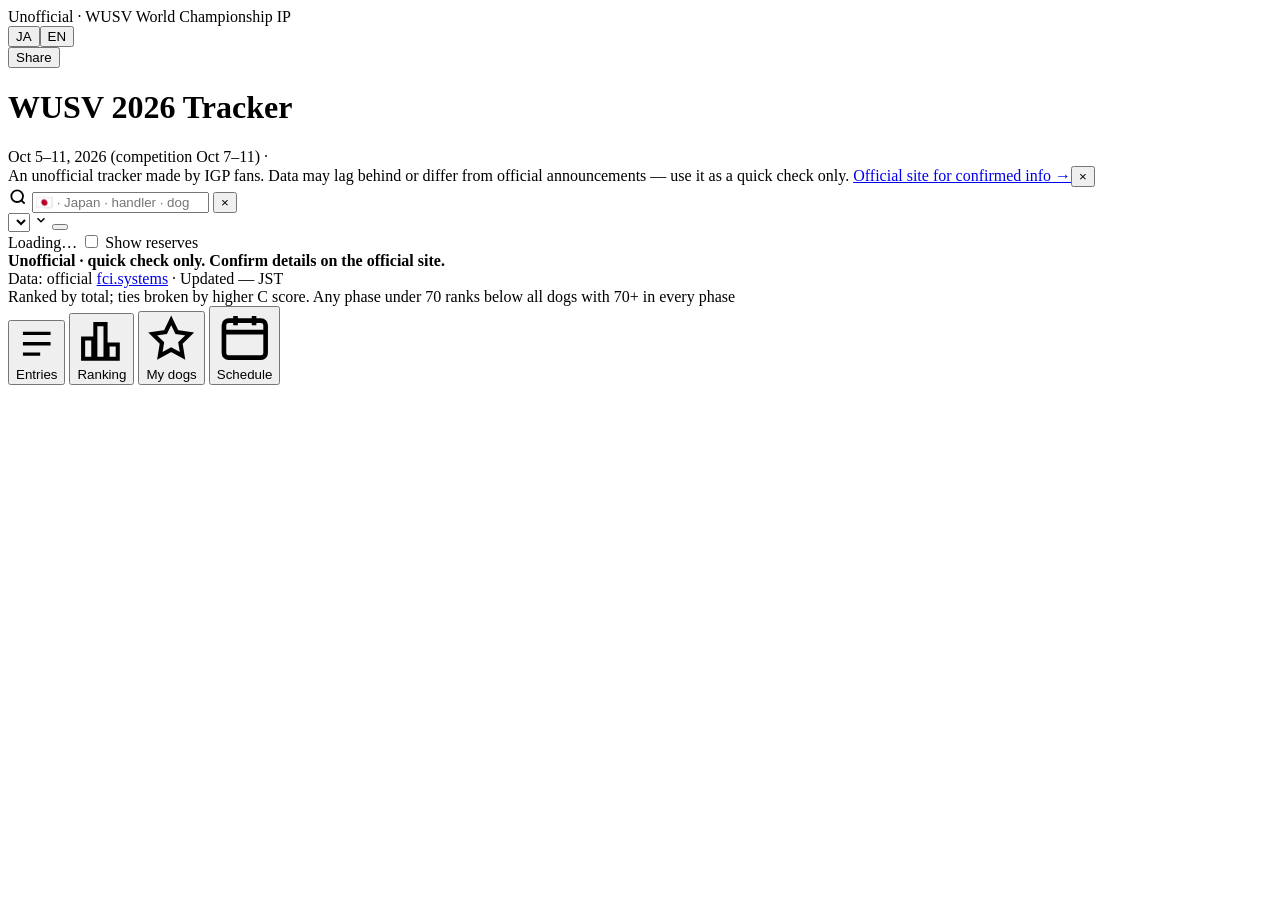
==== src/app.html @ 1bb627cd "Ranking: any phase under 70 ranks below all dogs with 70+ in every phase" ====
<!DOCTYPE html>
<html lang="ja">
<head>
<meta charset="utf-8">
<meta name="viewport" content="width=device-width, initial-scale=1, viewport-fit=cover">
<meta name="theme-color" content="#14231B">
<title>WUSV 2026 Tracker（非公式 / Unofficial）</title>
<meta name="description" content="Unofficial fan-made tracker. WUSV World Championship IP 2026 — A/B/C scores, rankings, start times. 出場選手・成績・スケジュール">
<meta property="og:title" content="WUSV 2026 Tracker（非公式 / Unofficial）">
<meta property="og:description" content="IGPファンによる非公式トラッカー · Unofficial fan-made tracker">
<link rel="preconnect" href="https://fonts.googleapis.com">
<link rel="preconnect" href="https://fonts.gstatic.com" crossorigin>
<link href="https://fonts.googleapis.com/css2?family=Barlow+Condensed:wght@500;600;700;800&family=Noto+Sans+JP:wght@400;500;700&display=swap" rel="stylesheet">
<style>
/*__CSS__*/
</style>
</head>
<body>
<header class="top">
  <div class="toprow">
    <div class="eyebrow"><span data-i="unoff">非公式</span> · WUSV World Championship IP</div>
    <div class="tools">
      <div class="lang" role="group" aria-label="Language">
        <button data-lang="ja" aria-pressed="true">JA</button><button data-lang="en" aria-pressed="false">EN</button>
      </div>
      <button class="tbtn" id="shareBtn" data-i="share">共有</button>
    </div>
  </div>
  <h1>WUSV <span>2026</span> <b data-i="title">トラッカー</b></h1>
  <div class="sub"><span data-i="dates"></span> · <span class="live" id="live"><i></i><span id="liveTxt"></span></span></div>
  <div class="rail-legend" aria-hidden="true"><i></i><i></i><i></i></div>
</header>

<div class="disc" id="disc" role="note"><span data-i="disc"></span> <a href="https://wusv2026.fci.systems/results.php" target="_blank" rel="noopener" data-i="discLink"></a><button id="discX" aria-label="close">×</button></div>

<div class="bar">
  <label class="search">
    <svg width="20" height="20" viewBox="0 0 24 24" fill="none" stroke="currentColor" stroke-width="2.2" aria-hidden="true"><circle cx="11" cy="11" r="7"/><path d="m20 20-4-4"/></svg>
    <input id="q" type="search" autocomplete="off">
    <button class="clear" id="qx" aria-label="clear">×</button>
  </label>
  <div class="filters">
    <label class="ccsel">
      <select id="cc" aria-label="Country"></select>
      <svg width="14" height="14" viewBox="0 0 24 24" fill="none" stroke="currentColor" stroke-width="2.5" aria-hidden="true"><path d="m6 9 6 6 6-6"/></svg>
    </label>
    <button class="chip" id="favChip" aria-pressed="false"></button>
  </div>
  <div class="meta"><span id="count"></span>
    <label><input type="checkbox" id="showRes"> <span data-i="showRes"></span></label>
  </div>
</div>

<main>
  <section class="view on" id="v-list"></section>
  <section class="view" id="v-rank"></section>
  <section class="view" id="v-my"></section>
  <section class="view" id="v-sched"></section>
  <footer><b data-i="discShort"></b><br><span data-i="src"></span> <a href="https://wusv2026.fci.systems/participants.php" target="_blank" rel="noopener">fci.systems</a> · <span data-i="upd"></span> <span id="upd">—</span> JST<br><span data-i="tie"></span></footer>
</main>

<nav class="tabs" role="tablist">
  <button role="tab" aria-selected="true" data-v="list"><svg viewBox="0 0 24 24" fill="none" stroke="currentColor" stroke-width="2"><path d="M4 6h16M4 12h16M4 18h10"/></svg><span data-i="tList"></span></button>
  <button role="tab" aria-selected="false" data-v="rank"><svg viewBox="0 0 24 24" fill="none" stroke="currentColor" stroke-width="2"><path d="M8 21V11H3v10h5Zm6 0V4H9v17h5Zm6 0v-7h-5v7h5Z"/></svg><span data-i="tRank"></span></button>
  <button role="tab" aria-selected="false" data-v="my"><svg viewBox="0 0 24 24" fill="none" stroke="currentColor" stroke-width="2"><path d="m12 3 2.7 5.6 6.1.9-4.4 4.3 1 6.1L12 17l-5.4 2.9 1-6.1-4.4-4.3 6.1-.9Z"/></svg><span data-i="tMy"></span><span class="dot" id="myDot" hidden></span></button>
  <button role="tab" aria-selected="false" data-v="sched"><svg viewBox="0 0 24 24" fill="none" stroke="currentColor" stroke-width="2"><rect x="3" y="5" width="18" height="16" rx="2"/><path d="M3 10h18M8 3v4M16 3v4"/></svg><span data-i="tSched"></span></button>
</nav>

<div class="sheet" id="sheet" role="dialog" aria-modal="true"><div id="sheetBody"></div></div>
<div class="toast" id="toast" role="status" aria-live="polite"></div>

<script>
/* ============ i18n ============ */
const I18N = {
  ja: {
    title:"トラッカー", unoff:"非公式", disc:"IGPファンが作った非公式のトラッカーです。公式発表との時間差や変更がある場合があります。簡易チェック用としてお使いください。", discLink:"正式な情報は公式サイトへ →", discShort:"非公式・簡易チェック用。正式な情報は公式サイトでご確認ください。", dates:"2026年10月5日〜11日（競技 7〜11日）", share:"共有",
    ph:"🇯🇵・日本・ハンドラー・犬名・JP-01", showRes:"補欠も表示", all:"すべて", allC:"🌐 すべての国", fav:"★ マイ選手",
    tList:"出場選手", tRank:"順位", tMy:"マイ選手", tSched:"日程",
    src:"データ：公式", upd:"最終更新", tie:"順位は総合点の高い順。同点ならC科目の高い方が上位。1科目でも70点未満があれば、全科目70点以上の選手より下位",
    live:"自動更新中", offline:"オフライン（前回のデータ）", loading:"読み込み中…",
    dogs:(n,c)=>`${n} 頭 / ${c} か国`, rankN:n=>`順位対象 ${n} 頭`, myN:n=>`マイ選手 ${n} 頭`,
    male:"♂ オス", female:"♀ メス", age:(y,m)=>`${y}歳${m}ヶ月`, reserve:"補欠",
    sec:{A:"追求",B:"服従",C:"防衛"}, pend:"未実施", ofN:n=>`${n}/3 科目`,
    rating:"評価", done:"済", st:{W:"棄権",D:"失格",T:"中止",N:"欠場"}, stNote:"順位対象外", drawNo:"", openCard:"選手データを見る", xSched:"取消", entries:"出場頭数",
    none:"該当する選手がいません。検索語を短くするか、国を「すべて」に戻してください。",
    noScores:`まだ成績が出ていません（競技は <b>10月7日（水）</b>開始）。公式に成績が掲載されると、数分以内にここへ自動で反映されます。`,
    openRes:"公式リザルトを開く →", openSched:"公式スケジュールを開く →",
    noSched:`各選手のA・B・C出番時刻（スタートリスト）は、まだ公式発表されていません。発表されると自動でここに表示され、日付・科目・国・名前から探せます。`,
    plan:[["10/5 月","大会期間開始（受付・獣医検査・公式練習）"],["10/7 水","競技開始"],["10/8 木","競技"],["10/9 金","競技"],["10/10 土","競技"],["10/11 日","競技最終日"]],
    wd:["日","月","火","水","木","金","土"], mon:"10月",
    slots:n=>`${n} 件の出番`, compDays:"競技日 10/7〜10/11", noSlot:"この条件の出番はありません。",
    myEmpty:`まだマイ選手がいません。「出場選手」や「順位」でカードの <b>★</b> をタップすると、ここでまとめて追跡できます。得点が入ると <b>NEW</b> と表示されます。`,
    newBadge:"NEW", nextUp:"次の出番", notifyOn:"🔔 通知をオン", notifyOk:"🔔 通知オン", shareFav:"マイ選手を共有", clearNew:"NEWを消す",
    toastNew:n=>`マイ選手の成績が ${n} 件更新されました`,
    shareTitle:"このトラッカーを共有", shareText:"下のURLを送れば、誰でもスマホで開けます（IGPファンによる非公式の簡易トラッカーです）。",
    copy:"コピー", copied:"コピーしました", close:"閉じる", nativeShare:"LINE などで送る",
    favShareTitle:"マイ選手を共有", favShareText:n=>`あなたのマイ選手 ${n} 頭を入れたリンクです。受け取った人は1タップで同じ選手を追跡できます。`,
    importTitle:"マイ選手の追加", importText:n=>`共有リンクに ${n} 頭の選手が含まれています。あなたのマイ選手に追加しますか？`, add:"追加する", skip:"追加しない", added:n=>`${n} 頭を追加しました`,
    notifyDenied:"通知が許可されていません。ブラウザの設定から許可してください。",
    notifyNote:"通知はこのページを開いている間に届きます。",
    favAdd:"マイ選手に追加", favDel:"マイ選手から外す"
  },
  en: {
    title:"Tracker", unoff:"Unofficial", disc:"An unofficial tracker made by IGP fans. Data may lag behind or differ from official announcements — use it as a quick check only.", discLink:"Official site for confirmed info →", discShort:"Unofficial · quick check only. Confirm details on the official site.", dates:"Oct 5–11, 2026 (competition Oct 7–11)", share:"Share",
    ph:"🇯🇵 · Japan · handler · dog · JP-01", showRes:"Show reserves", all:"All", allC:"🌐 All countries", fav:"★ My dogs",
    tList:"Entries", tRank:"Ranking", tMy:"My dogs", tSched:"Schedule",
    src:"Data: official", upd:"Updated", tie:"Ranked by total; ties broken by higher C score. Any phase under 70 ranks below all dogs with 70+ in every phase",
    live:"Live", offline:"Offline (last data)", loading:"Loading…",
    dogs:(n,c)=>`${n} dogs / ${c} countries`, rankN:n=>`${n} ranked`, myN:n=>`${n} tracked`,
    male:"♂ Male", female:"♀ Female", age:(y,m)=>`${y}y ${m}m`, reserve:"Reserve",
    sec:{A:"Tracking",B:"Obedience",C:"Protection"}, pend:"Pending", ofN:n=>`${n}/3 phases`,
    rating:"Rating", done:"done", st:{W:"Withdrawn",D:"Disqualified",T:"Terminated",N:"Absent"}, stNote:"Not ranked", drawNo:"Draw", openCard:"View competitor", xSched:"Cancelled", entries:"Entries",
    none:"No matches. Try a shorter search or reset the country filter to “All”.",
    noScores:`No scores yet — competition starts <b>Wed, Oct 7</b>. Scores appear here automatically within minutes of being posted officially.`,
    openRes:"Open official results →", openSched:"Open official schedule →",
    noSched:`Individual A/B/C start times haven’t been published yet. Once they are, they’ll show up here automatically, searchable by day, phase, country or name.`,
    plan:[["Mon 10/5","Event opens (registration, vet check, training)"],["Wed 10/7","Competition starts"],["Thu 10/8","Competition"],["Fri 10/9","Competition"],["Sat 10/10","Competition"],["Sun 10/11","Final day"]],
    wd:["Sun","Mon","Tue","Wed","Thu","Fri","Sat"], mon:"Oct",
    slots:n=>`${n} start slots`, compDays:"Competition Oct 7–11", noSlot:"No start slots for this filter.",
    myEmpty:`No dogs tracked yet. Tap <b>★</b> on any card in Entries or Ranking to follow it here. New scores are marked <b>NEW</b>.`,
    newBadge:"NEW", nextUp:"Next up", notifyOn:"🔔 Turn on alerts", notifyOk:"🔔 Alerts on", shareFav:"Share my dogs", clearNew:"Clear NEW",
    toastNew:n=>`${n} new score update(s) for your dogs`,
    shareTitle:"Share this tracker", shareText:"Send this link — anyone can open it on their phone (unofficial fan-made quick tracker).",
    copy:"Copy", copied:"Copied", close:"Close", nativeShare:"Send via apps",
    favShareTitle:"Share my dogs", favShareText:n=>`This link includes your ${n} tracked dogs. Friends can follow the same dogs in one tap.`,
    importTitle:"Add tracked dogs", importText:n=>`This link includes ${n} dogs. Add them to your list?`, add:"Add", skip:"Not now", added:n=>`Added ${n} dogs`,
    notifyDenied:"Notifications are blocked. Allow them in your browser settings.",
    notifyNote:"Alerts arrive while this page is open.",
    favAdd:"Track this dog", favDel:"Stop tracking"
  }
};
const JA = {AR:"アルゼンチン",AT:"オーストリア",BE:"ベルギー",CA:"カナダ",CL:"チリ",HR:"クロアチア",CZ:"チェコ",DK:"デンマーク",EE:"エストニア",FI:"フィンランド",FR:"フランス",DE:"ドイツ",GR:"ギリシャ",HU:"ハンガリー",IE:"アイルランド",IL:"イスラエル",IT:"イタリア",JP:"日本",KR:"韓国",KW:"クウェート",NL:"オランダ",NO:"ノルウェー",PL:"ポーランド",PT:"ポルトガル",RO:"ルーマニア",RS:"セルビア",SK:"スロバキア",SI:"スロベニア",ES:"スペイン",SE:"スウェーデン",CH:"スイス",TW:"台湾",TR:"トルコ",UA:"ウクライナ",AE:"アラブ首長国連邦",GB:"イギリス",US:"アメリカ",BR:"ブラジル",BG:"ブルガリア",CN:"中国",LV:"ラトビア",LT:"リトアニア",SG:"シンガポール",MX:"メキシコ",AU:"オーストラリア",ZA:"南アフリカ",LU:"ルクセンブルク",IS:"アイスランド",CO:"コロンビア",TH:"タイ"};
const ALIAS = {JP:"にほん にっぽん ジャパン nippon",US:"米国 usa america",GB:"英国 uk england",KR:"korea",AE:"uae",TR:"turkey türkiye",DE:"deutschland",CZ:"czechia"};
const RT_JA = {"excellent":"優秀","very good":"非常に良い","good":"良","satisfactory":"可","insufficient":"不十分","withdrawn":"棄権","disqualification":"失格"};

/* ============ state ============ */
const LS = (k,v) => v===undefined ? JSON.parse(localStorage.getItem("wusv26_"+k)||"null") : localStorage.setItem("wusv26_"+k, JSON.stringify(v));
const params = new URLSearchParams(location.search);
let lang = params.get("lang") || LS("lang") || ((navigator.language||"ja").startsWith("ja") ? "ja" : "en");
const t = k => I18N[lang][k];
let DATA = null, P = [], countries = [];
let state = {q:"", cc:null, view:"list", res:false, day:null, sec:null,
  fav:new Set(LS("fav")||[]), seen:LS("seen")||{}, fresh:new Set()};
let online = true;

const flag = cc => cc.toUpperCase().replace(/./g, ch => String.fromCodePoint(127397 + ch.charCodeAt(0)));
const cname = cc => lang==="ja" ? (JA[cc] || DATA.countries[cc] || cc) : (DATA.countries[cc] || cc);
const esc = s => String(s??"").replace(/[&<>"]/g, c=>({"&":"&amp;","<":"&lt;",">":"&gt;",'"':"&quot;"}[c]));
const COMP_DAY = new Date("2026-10-07T00:00:00");
const DAYS = ["2026-10-07","2026-10-08","2026-10-09","2026-10-10","2026-10-11"];
const snap = p => [p.a,p.b,p.c,p.t,p.rt,p.ss,p.ax,p.bx,p.cx].join("|");

function prepare(){
  P = DATA.parts.map(p => {
    const dob = new Date(p.dob+"T00:00:00");
    let m = (COMP_DAY.getFullYear()-dob.getFullYear())*12 + COMP_DAY.getMonth()-dob.getMonth();
    if (COMP_DAY.getDate() < dob.getDate()) m--;
    const hay = [p.cat,p.h,p.d,p.cc,DATA.countries[p.cc]||"",JA[p.cc]||"",ALIAS[p.cc]||"",flag(p.cc)].join(" ").toLowerCase().normalize("NFKC");
    const sc = [p.a,p.b,p.c].filter(v => v!=null);
    return {...p, ageY:Math.floor(m/12), ageM:m%12, hay, done:sc.length,
      sum: p.t!=null ? p.t : (sc.length ? sc.reduce((x,y)=>x+y,0) : null), sched:(DATA.sched||{})[p.cat]||{}, ss:p.ss || (((DATA.sched||{})[p.cat]||{}).x && !sc.length ? "W" : null)};
  });
  countries = [...new Set(P.map(p=>p.cc))];
  const rk = ranked(); const rmap = new Map(rk.map(p=>[p.cat,p.rank]));
  P.forEach(p => p.rank = rmap.get(p.cat));
}
function sortCountries(){
  countries.sort((a,b)=> a==="JP"?-1 : b==="JP"?1 : cname(a).localeCompare(cname(b), lang));
}
// 1科目でも70点未満（Insufficient）があれば、全科目70点以上の選手より下位。各グループ内は総合点→C→B→A の高い順
const low = p => [p.a,p.b,p.c].some(v=>v!=null && v<70);
function ranked(){
  const r = P.filter(p=>!p.res && !p.ss && p.sum!=null).sort((x,y)=> (low(x)-low(y)) || (y.sum-x.sum) || ((y.c??-1)-(x.c??-1)) || ((y.b??-1)-(x.b??-1)) || ((y.a??-1)-(x.a??-1)));
  let prev=null, rk=0;
  r.forEach((p,i)=>{ const key=low(p)+"|"+p.sum+"|"+(p.c??-1); if(key!==prev){rk=i+1;prev=key} p.rank=rk; });
  return r;
}
function match(p, ignoreCc){
  if (!ignoreCc && state.cc==="★" && !state.fav.has(p.cat)) return false;
  if (!ignoreCc && state.cc && state.cc!=="★" && p.cc!==state.cc) return false;
  if (!state.res && p.res && !state.fav.has(p.cat)) return false;
  if (!state.q) return true;
  const q = state.q.toLowerCase().normalize("NFKC").trim();
  const ri = [...q].filter(c=>{const k=c.codePointAt(0);return k>=0x1F1E6&&k<=0x1F1FF});
  if (ri.length>=2){ const cc = ri.slice(0,2).map(c=>String.fromCharCode(c.codePointAt(0)-127397)).join(""); return p.cc===cc; }
  return q.split(/\s+/).every(w => p.hay.includes(w));
}
function fmtWhen(w){
  if (!w) return "";
  const [d,tm] = w.split(" "); const dt = new Date(d+"T00:00:00");
  return lang==="ja" ? `${dt.getMonth()+1}/${dt.getDate()}(${t("wd")[dt.getDay()]}) ${tm}` : `${t("wd")[dt.getDay()]} ${dt.getMonth()+1}/${dt.getDate()} ${tm}`;
}
function rtText(rt){ return lang==="ja" ? (RT_JA[rt.toLowerCase()] || rt) : rt; }

/* ============ render ============ */
function stLabel(code){ return t("st")[code] || code; }
// 状態をどの科目欄に出すか：数字でない公式表記があればそれ。無ければ、失格は空欄すべて、棄権・中止は最初の空欄（出番順）
function statusCells(p){
  const out = {};
  ["A","B","C"].forEach(k=>{ const raw = p[k.toLowerCase()+"x"]; if (raw) out[k] = {txt:raw, code:p.ss}; });
  if (!p.ss) return out;
  if (p.ss==="D"){
    // 失格：失格になった科目だけ「失格」、実施済みで没収された科目は配点に取り消し線、未実施は ➖
    const fz = p.fz||{};
    let dq = p.dq || ["A","B","C"].find(k=>out[k]);
    if (!dq){ const blank = ["A","B","C"].filter(k=>p[k.toLowerCase()]==null && fz[k]==null)
      .sort((x,y)=>(p.sched[x]||"9"+x).localeCompare(p.sched[y]||"9"+y)); dq = blank[0]; }
    ["A","B","C"].forEach(k=>{
      const v = p[k.toLowerCase()] ?? fz[k];
      if (k===dq) out[k] = {txt:stLabel("D"), code:"D"};
      else if (v!=null) out[k] = {txt:String(v), code:"fz"};
      else out[k] = {txt:"➖", code:"-"};
    });
    return out;
  }
  const blank = ["A","B","C"].filter(k=>p[k.toLowerCase()]==null && !out[k])
    .sort((x,y)=>(p.sched[x]||"9"+x).localeCompare(p.sched[y]||"9"+y));
  if (!Object.keys(out).length && blank.length){ out[blank[0]]={txt:stLabel(p.ss),code:p.ss}; blank.slice(1).forEach(k=>out[k]={txt:"—",code:"-"}); }
  else blank.forEach(k=>out[k]={txt:"—",code:"-"});
  return out;
}
function seg(p,k,flash){
  const sx = statusCells(p)[k], v = sx && sx.code==="fz" ? null : p[k.toLowerCase()], w = p.sched[k];
  const main = sx && sx.code==="fz" ? `<div class="sc fz"><s>${esc(sx.txt)}</s></div>`
    : v!=null ? `<div class="sc">${v}</div>`
    : sx ? `<div class="sc stx ${sx.code==="-"?"dash":""}">${esc(sx.txt)}</div>`
    : `<div class="sc pend">${t("pend")}</div>`;
  const cls = sx&&sx.code==="fz" ? "fzc" : (sx&&v==null&&sx.code!=="-"?"stc":"");
  return `<div class="seg ${k} ${v!=null?"done":""} ${cls} ${flash&&v!=null?"flash":""}"><div class="lb"><em>${k}</em>${t("sec")[k]}</div>
    ${main}
    ${w?`<div class="when">${esc(fmtWhen(w))}</div>`:""}
    <div class="fill" style="width:${v!=null?Math.max(2,v):0}%"></div></div>`;
}
function nextUp(p){
  const now = new Date();
  const n = ["A","B","C"].filter(k=>p.sched[k] && p[k.toLowerCase()]==null)
    .map(k=>({k,w:p.sched[k],d:new Date(p.sched[k].replace(" ","T")+":00+02:00")}))
    .filter(x=>x.d > new Date(now-3*3600e3)).sort((a,b)=>a.d-b.d)[0];
  return n ? `<div class="nextup">⏱ ${t("nextUp")}: ${n.k} ${t("sec")[n.k]} · ${esc(fmtWhen(n.w))}</div>` : "";
}
function card(p, showRank){
  const fav = state.fav.has(p.cat), fresh = state.fresh.has(p.cat);
  const rk = showRank ? (p.rank ? `<div class="rank ${p.rank<=3?"r"+p.rank:""}">${p.rank}</div>` : "") : "";
  return `<article class="card ${p.res?"res":""} ${fresh?"new":""} ${p.ss?"out":""}" id="c-${esc(p.cat)}">${fresh?`<span class="badge">${t("newBadge")}</span>`:""}
    <div class="row1">${rk}
      <div class="who">
        <div class="hdl">${flag(p.cc)} ${esc(p.h)}</div>
        <div class="dog">🐕 ${esc(p.d)}</div>
        <div class="tags"><span class="tag cat">${esc(p.cat)}</span>${(p.st||p.sched.no)?`<span class="tag draw">${t("drawNo") ? t("drawNo")+" " : ""}#${p.st||p.sched.no}</span>`:""}
          <span class="tag sx-${p.sx}">${p.sx==="F"?t("female"):t("male")}</span>
          <span class="tag">${t("age")(p.ageY,p.ageM)}</span>
          ${p.res?`<span class="tag rsv">${t("reserve")}</span>`:""}</div>
      </div>
      <div class="tot">${p.ss?`<b class="stt">${esc(stLabel(p.ss))}</b><span>${p.sum!=null&&p.ss!=="D"?p.sum+" · ":""}${t("stNote")}</span>`:`<b>${p.sum??"—"}</b><span>${t("ofN")(p.done)}</span>`}</div>
      <button class="star" data-fav="${esc(p.cat)}" aria-pressed="${fav}" aria-label="${fav?t("favDel"):t("favAdd")}">★</button>
    </div>
    ${p.res?"":`<div class="trail">${seg(p,"A",fresh)}${seg(p,"B",fresh)}${seg(p,"C",fresh)}</div>`}
    ${fav?nextUp(p):""}
    ${p.rt?`<div class="rating ${/insuff|disq|withdr/i.test(p.rt)?"bad":""}">${t("rating")}：${esc(rtText(p.rt))}</div>`:""}
  </article>`;
}
function renderChips(){
  const n = cc => P.filter(p=>p.cc===cc && (state.res || !p.res)).length;
  const sel = el("cc");
  sel.innerHTML = `<option value="">${t("allC")} (${countries.length})</option>` +
    countries.map(cc=>`<option value="${cc}">${flag(cc)} ${esc(cname(cc))}${lang==="ja"?"・"+esc(DATA.countries[cc]):""} (${n(cc)})</option>`).join("");
  sel.value = (state.cc && state.cc!=="★") ? state.cc : "";
  sel.parentElement.classList.toggle("on", !!sel.value);
  const fc = el("favChip"); fc.textContent = `${t("fav")} ${state.fav.size||""}`; fc.setAttribute("aria-pressed", state.cc==="★");
}
function renderList(){
  const list = P.filter(p=>match(p));
  const by = {}; list.forEach(p=>(by[p.cc]=by[p.cc]||[]).push(p));
  const order = countries.filter(c=>by[c]);
  setCount(t("dogs")(list.length, order.length));
  el("v-list").innerHTML = list.length ? order.map(cc=>{
    const L = DATA.leaders[cc];
    return `<div class="group-h"><span class="f">${flag(cc)}</span>${esc(cname(cc))}<small>${lang==="ja"?esc(DATA.countries[cc]):""}${L?`${lang==="ja"?"<br>":""}TL: ${esc(L.join(", "))}`:""}</small></div>` + by[cc].map(p=>card(p,true)).join("");
  }).join("") : `<div class="empty">${t("none")}</div>`;
}
function strip(){
  const act = P.filter(p=>!p.res), c = k => act.filter(p=>p[k]!=null).length;
  return `<div class="strip"><div><b style="color:var(--a)">${c("a")}</b><span>A ${t("done")}</span></div><div><b style="color:var(--b)">${c("b")}</b><span>B ${t("done")}</span></div><div><b style="color:var(--c)">${c("c")}</b><span>C ${t("done")}</span></div><div><b>${act.length}</b><span>${t("entries")}</span></div></div>`;
}
function renderRank(){
  const all = ranked(); const list = all.filter(p=>match(p));
  setCount(t("rankN")(list.length));
  let body;
  if (!all.length) body = `<div class="note">${t("noScores")}<br><a href="https://wusv2026.fci.systems/results.php" target="_blank" rel="noopener">${t("openRes")}</a></div>` + P.filter(p=>!p.res && match(p)).map(p=>card(p,false)).join("");
  else {
    const outs = P.filter(p=>!p.res && p.ss && match(p)).sort((a,b)=>"WTND".indexOf(a.ss)-"WTND".indexOf(b.ss) || (b.sum??-1)-(a.sum??-1));
    body = (list.length||outs.length) ? list.map(p=>card(p,true)).join("") + outs.map(p=>card(p,false)).join("") : `<div class="empty">${t("none")}</div>`;
  }
  el("v-rank").innerHTML = strip() + body;
}
function renderMy(){
  const list = P.filter(p=>state.fav.has(p.cat) && match(p,true));
  list.sort((a,b)=> (state.fresh.has(b.cat)-state.fresh.has(a.cat)) || ((a.rank??1e9)-(b.rank??1e9)) || a.cat.localeCompare(b.cat));
  setCount(t("myN")(state.fav.size));
  const perm = ("Notification" in window) ? Notification.permission : "unsupported";
  const tools = state.fav.size ? `<div class="favtools">
      ${perm!=="unsupported"?`<button class="chip" id="notifyBtn" aria-pressed="${perm==="granted"}">${perm==="granted"?t("notifyOk"):t("notifyOn")}</button>`:""}
      <button class="chip" id="shareFavBtn">${t("shareFav")}</button>
      ${state.fresh.size?`<button class="chip" id="clearNewBtn">${t("clearNew")}</button>`:""}
    </div>` : "";
  el("v-my").innerHTML = tools + (list.length ? list.map(p=>card(p,true)).join("") : `<div class="note">${t("myEmpty")}</div>`);
}
function renderSched(){
  const today = new Date().toISOString().slice(0,10);
  const days = `<div class="days">${DAYS.map(d=>{const dt=new Date(d+"T00:00:00");return `<button class="day ${d===today?"today":""}" data-day="${d}" aria-pressed="${state.day===d}"><b>${dt.getDate()}</b><span>${t("mon")} · ${t("wd")[dt.getDay()]}</span></button>`}).join("")}</div>`;
  const secs = `<div class="secs">${["A","B","C"].map(k=>`<button class="chip" data-sec="${k}" aria-pressed="${state.sec===k}">${k} ${t("sec")[k]}</button>`).join("")}</div>`;
  const slots = [];
  P.filter(p=>match(p)).forEach(p=>["A","B","C"].forEach(k=>{
    const w = p.sched[k]; if(!w) return;
    const [date,time] = w.split(" ");
    if (state.day && date!==state.day) return;
    if (state.sec && state.sec!==k) return;
    slots.push({p,k,date,time,w});
  }));
  slots.sort((x,y)=>x.w.localeCompare(y.w));
  let body;
  if (!Object.keys(DATA.sched||{}).length){
    setCount(t("compDays"));
    body = `<div class="note">${t("noSched")}<br><a href="https://wusv2026.fci.systems/shedule1.php" target="_blank" rel="noopener">${t("openSched")}</a></div>
      <div class="plan">${t("plan").map(([a,b])=>`<div><b>${a}</b>${b}</div>`).join("")}</div>`;
  } else {
    setCount(t("slots")(slots.length));
    let lastD=""; body = slots.length ? slots.map(s=>{ const hd = (!state.day && s.date!==lastD) ? `<div class="dayh">${esc(fmtWhen(s.date+" ").trim())}</div>` : ""; lastD=s.date; return hd + `<button class="slot ${s.p.ss?"xs":""}" data-open="${esc(s.p.cat)}"><time>${esc(s.time)}</time><span class="sb ${s.k}">${s.k}</span><div class="who"><b>${state.fav.has(s.p.cat)?"★ ":""}${flag(s.p.cc)} ${esc(s.p.h)}</b><br>🐕 ${esc(s.p.d)} · ${esc(s.p.cat)}${s.p.sched.no?" · #"+s.p.sched.no:""}${s.p.ss?` · <span class="xtag">${esc(stLabel(s.p.ss))}</span>`:""}</div><span class="go">›</span></button>`; }).join("") : `<div class="empty">${t("noSlot")}</div>`;
  }
  el("v-sched").innerHTML = days + secs + body;
}
const el = id => document.getElementById(id);
const setCount = s => el("count").textContent = s;

function applyLang(){
  document.documentElement.lang = lang;
  document.querySelectorAll("[data-i]").forEach(n=>{ const v=t(n.dataset.i); if(typeof v==="string") n.textContent=v; });
  document.querySelectorAll("[data-lang]").forEach(b=>b.setAttribute("aria-pressed", b.dataset.lang===lang));
  el("q").placeholder = t("ph");
  if (DATA) sortCountries();
}
function render(){
  if (!DATA){ setCount(t("loading")); return; }
  renderChips();
  ({list:renderList,rank:renderRank,my:renderMy,sched:renderSched})[state.view]();
  el("qx").style.display = state.q ? "block" : "none";
  el("upd").textContent = DATA.updated || "—";
  el("liveTxt").textContent = online ? t("live") : t("offline");
  el("live").classList.toggle("off", !online);
  const d = el("myDot"); d.hidden = !state.fresh.size; d.textContent = state.fresh.size;
}

/* ============ live data ============ */
async function load(first){
  try{
    const r = await fetch("data.json?_=" + Date.now(), {cache:"no-store"});
    if (!r.ok) throw new Error(r.status);
    const d = await r.json();
    online = true;
    if (!first && DATA && d.updated === DATA.updated) { render(); return; }
    DATA = d; LS("cache", d); prepare(); sortCountries(); detectChanges(first);
  }catch(e){
    online = false;
    if (!DATA){ const c = LS("cache"); if (c){ DATA = c; prepare(); sortCountries(); } }
  }
  render();
}
function detectChanges(first){
  let n = 0;
  P.forEach(p=>{
    if (!state.fav.has(p.cat)) return;
    const s = snap(p);
    if (state.seen[p.cat] === undefined){ state.seen[p.cat] = s; return; }
    if (state.seen[p.cat] !== s){ if (!state.fresh.has(p.cat)) n++; state.fresh.add(p.cat); }
  });
  LS("seen", state.seen); LS("freshList", [...state.fresh]);
  if (n){
    toast(t("toastNew")(n));
    if (!first && "Notification" in window && Notification.permission==="granted"){
      const names = P.filter(p=>state.fresh.has(p.cat)).slice(0,3).map(p=>`${flag(p.cc)} ${p.h} (${p.d}) ${p.sum??""}`).join("\n");
      try{ new Notification("WUSV 2026", {body: t("toastNew")(n) + "\n" + names, tag:"wusv26"}); }catch(e){}
    }
  }
}
function markSeen(){
  P.forEach(p=>{ if (state.fav.has(p.cat)) state.seen[p.cat] = snap(p); });
  state.fresh.clear(); LS("seen", state.seen); LS("freshList", []);
}
function toast(msg){ const x=el("toast"); x.textContent=msg; x.classList.add("on"); clearTimeout(toast.t); toast.t=setTimeout(()=>x.classList.remove("on"),3200); }

/* ============ share ============ */
const baseUrl = () => location.origin + location.pathname;
function openSheet(title, text, url){
  const qr = "https://api.qrserver.com/v1/create-qr-code/?size=320x320&margin=8&data=" + encodeURIComponent(url);
  el("sheetBody").innerHTML = `<h2>${esc(title)}</h2><p>${esc(text)}</p>
    <div class="url"><input id="shareUrl" readonly value="${esc(url)}"><button class="pbtn" id="copyBtn">${t("copy")}</button></div>
    <img src="${qr}" alt="QR" loading="lazy">
    <div class="row">${navigator.share?`<button class="pbtn" id="nativeBtn">${t("nativeShare")}</button>`:""}<button class="pbtn ghost" id="closeBtn">${t("close")}</button></div>`;
  el("sheet").classList.add("on");
  el("copyBtn").onclick = async ()=>{ try{ await navigator.clipboard.writeText(url); }catch(e){ el("shareUrl").select(); document.execCommand("copy"); } toast(t("copied")); };
  if (navigator.share) el("nativeBtn").onclick = ()=> navigator.share({title:"WUSV 2026 Tracker", text:title, url}).catch(()=>{});
  el("closeBtn").onclick = closeSheet;
}
function openCard(cat){
  const p = P.find(x=>x.cat===cat); if (!p) return;
  const url = baseUrl() + "?p=" + encodeURIComponent(cat) + (lang==="en"?"&lang=en":"");
  el("sheetBody").innerHTML = card(p,true) + `<div class="row"><button class="pbtn" id="cardShare">${t("share")}</button><button class="pbtn ghost" id="closeBtn">${t("close")}</button></div>`;
  el("sheet").classList.add("on");
  el("closeBtn").onclick = closeSheet;
  el("cardShare").onclick = ()=> openSheet(`${flag(p.cc)} ${p.h} / ${p.d}`, t("shareText"), url);
}
function closeSheet(){ el("sheet").classList.remove("on"); }
function importPrompt(cats){
  const add = cats.filter(c=>!state.fav.has(c));
  if (!add.length) return;
  el("sheetBody").innerHTML = `<h2>${t("importTitle")}</h2><p>${t("importText")(add.length)}</p>
    <p>${add.map(c=>{const p=P.find(x=>x.cat===c);return p?`${flag(p.cc)} ${esc(p.h)} / ${esc(p.d)}`:esc(c)}).join("<br>")}</p>
    <div class="row"><button class="pbtn" id="impYes">${t("add")}</button><button class="pbtn ghost" id="impNo">${t("skip")}</button></div>`;
  el("sheet").classList.add("on");
  el("impYes").onclick = ()=>{ add.forEach(c=>{ state.fav.add(c); const p=P.find(x=>x.cat===c); if(p) state.seen[c]=snap(p); }); LS("fav",[...state.fav]); LS("seen",state.seen); closeSheet(); toast(t("added")(add.length)); switchView("my"); };
  el("impNo").onclick = closeSheet;
  history.replaceState(null,"",baseUrl()+location.hash);
}

/* ============ events ============ */
function switchView(v){
  if (state.view==="my" && v!=="my") markSeen();
  state.view = v;
  document.querySelectorAll("nav.tabs button").forEach(b=>b.setAttribute("aria-selected", b.dataset.v===v));
  document.querySelectorAll(".view").forEach(s=>s.classList.toggle("on", s.id==="v-"+v));
  history.replaceState(null,"",location.pathname+location.search+"#"+v);
  render(); window.scrollTo({top:0});
}
el("cc").addEventListener("change", e=>{ state.cc = e.target.value || null; render(); });
el("favChip").addEventListener("click", ()=>{ state.cc = state.cc==="★" ? null : "★"; render(); });
el("q").addEventListener("input", e=>{ state.q=e.target.value; render(); });
el("qx").addEventListener("click", ()=>{ el("q").value=""; state.q=""; render(); el("q").focus(); });
el("showRes").addEventListener("change", e=>{ state.res=e.target.checked; render(); });
el("sheet").addEventListener("click", e=>{ if (e.target.id==="sheet") closeSheet(); });
el("shareBtn").addEventListener("click", ()=> openSheet(t("shareTitle"), t("shareText"), baseUrl() + (lang==="en"?"?lang=en":"")));
document.addEventListener("click", async e=>{
  const L = e.target.closest("[data-lang]"); if (L){ lang=L.dataset.lang; LS("lang",lang); applyLang(); render(); return; }
  const f = e.target.closest("[data-fav]"); if (f){
    const k=f.dataset.fav;
    if (state.fav.has(k)){ state.fav.delete(k); state.fresh.delete(k); delete state.seen[k]; }
    else { state.fav.add(k); const p=P.find(x=>x.cat===k); if(p) state.seen[k]=snap(p); }
    LS("fav",[...state.fav]); LS("seen",state.seen); render(); return; }
  const o = e.target.closest("[data-open]"); if (o){ openCard(o.dataset.open); return; }
  const d = e.target.closest("[data-day]"); if (d){ state.day = state.day===d.dataset.day?null:d.dataset.day; render(); return; }
  const s = e.target.closest("[data-sec]"); if (s){ state.sec = state.sec===s.dataset.sec?null:s.dataset.sec; render(); return; }
  const tb = e.target.closest("nav.tabs button"); if (tb){ switchView(tb.dataset.v); return; }
  if (e.target.id==="clearNewBtn"){ markSeen(); render(); return; }
  if (e.target.id==="shareFavBtn"){ openSheet(t("favShareTitle"), t("favShareText")(state.fav.size), baseUrl()+"?fav="+[...state.fav].join(",")+(lang==="en"?"&lang=en":"")+"#my"); return; }
  if (e.target.id==="notifyBtn"){
    if (Notification.permission==="denied"){ toast(t("notifyDenied")); return; }
    const r = await Notification.requestPermission(); render(); if (r==="granted") toast(t("notifyNote")); return; }
});
document.addEventListener("visibilitychange", ()=>{ if (!document.hidden) load(false); });

/* ============ disclaimer ============ */
const dx = LS("discHidden");
if (dx && Date.now()-dx < 3*864e5) el("disc").hidden = true;
el("discX").addEventListener("click", ()=>{ el("disc").hidden = true; LS("discHidden", Date.now()); });

/* ============ boot ============ */
state.fresh = new Set(LS("freshList")||[]);
applyLang();
const h0 = location.hash.slice(1);
if (["list","rank","my","sched"].includes(h0)) { state.view=h0; document.querySelectorAll("nav.tabs button").forEach(b=>b.setAttribute("aria-selected", b.dataset.v===h0)); document.querySelectorAll(".view").forEach(s=>s.classList.toggle("on", s.id==="v-"+h0)); }
render();
load(true).then(()=>{
  const pc = params.get("p"); if (pc) openCard(pc);
  const f = params.get("fav"); if (f) importPrompt(f.split(",").map(x=>x.trim()).filter(Boolean));
});
setInterval(()=>{ if (!document.hidden) load(false); }, 60000);
</script>
</body>
</html>
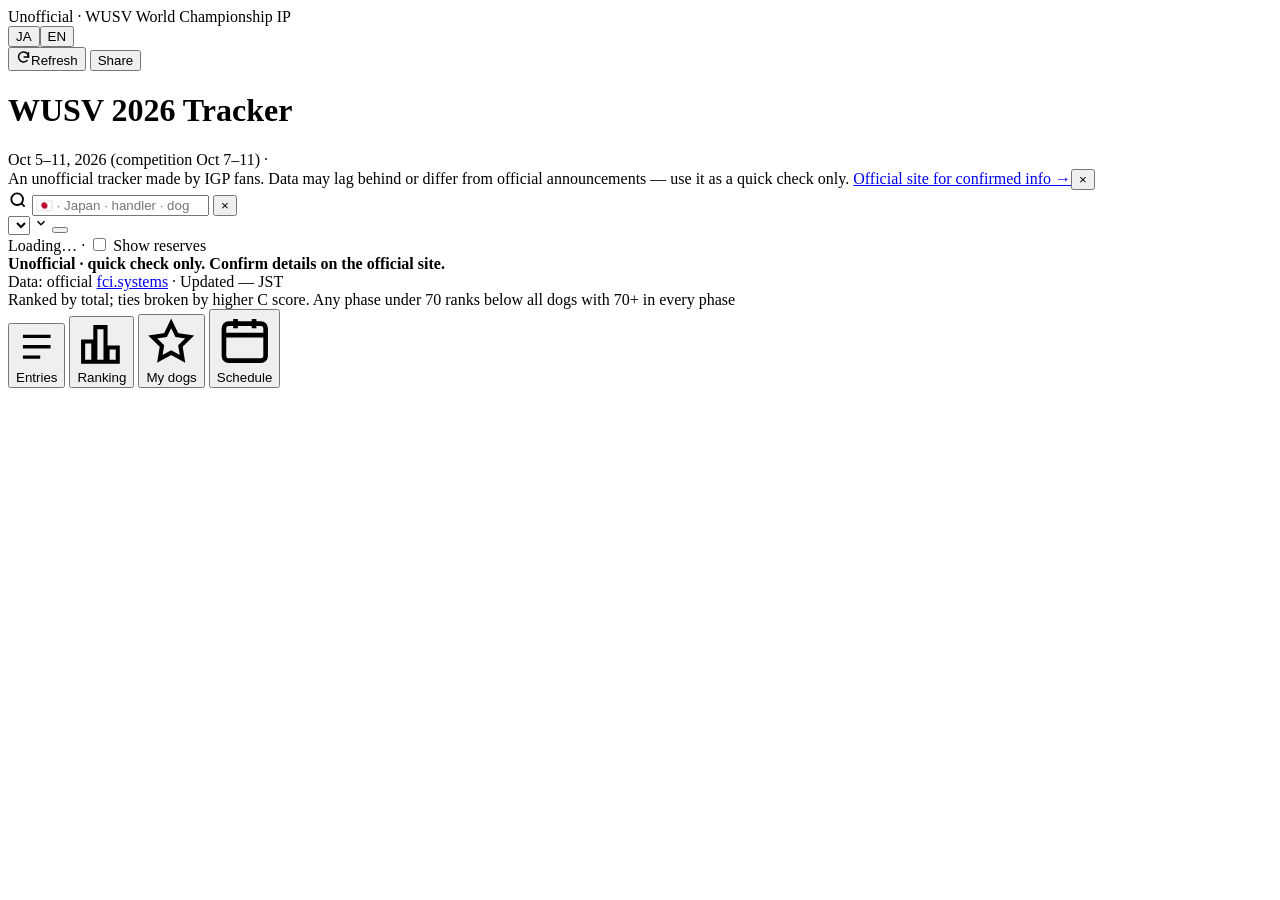
==== commit 7ea024c0: "Add refresh button and last-updated time in meta row" ====
--- a/src/app.html
+++ b/src/app.html
@@ -23,6 +23,7 @@
       <div class="lang" role="group" aria-label="Language">
         <button data-lang="ja" aria-pressed="true">JA</button><button data-lang="en" aria-pressed="false">EN</button>
       </div>
+      <button class="tbtn" id="refreshBtn" aria-label="refresh"><svg width="15" height="15" viewBox="0 0 24 24" fill="none" stroke="currentColor" stroke-width="2.4" stroke-linecap="round" aria-hidden="true"><path d="M20 11a8 8 0 1 0-2.3 5.7"/><path d="M20 4v7h-7"/></svg><span data-i="refresh">更新</span></button>
       <button class="tbtn" id="shareBtn" data-i="share">共有</button>
     </div>
   </div>
@@ -46,7 +47,7 @@
     </label>
     <button class="chip" id="favChip" aria-pressed="false"></button>
   </div>
-  <div class="meta"><span id="count"></span>
+  <div class="meta"><span><span id="count"></span> · <span id="updShort"></span></span>
     <label><input type="checkbox" id="showRes"> <span data-i="showRes"></span></label>
   </div>
 </div>
@@ -77,6 +78,7 @@
     ph:"🇯🇵・日本・ハンドラー・犬名・JP-01", showRes:"補欠も表示", all:"すべて", allC:"🌐 すべての国", fav:"★ マイ選手",
     tList:"出場選手", tRank:"順位", tMy:"マイ選手", tSched:"日程",
     src:"データ：公式", upd:"最終更新", tie:"順位は総合点の高い順。同点ならC科目の高い方が上位。1科目でも70点未満があれば、全科目70点以上の選手より下位",
+    refresh:"更新", refreshing:"更新中…", upToDate:t=>`最新です（${t} 更新）`, gotNew:t=>`新しいデータを読み込みました（${t} 更新）`, refreshFail:"更新できませんでした。通信状態を確認してください。", updAt:t=>`${t} 更新`,
     live:"自動更新中", offline:"オフライン（前回のデータ）", loading:"読み込み中…",
     dogs:(n,c)=>`${n} 頭 / ${c} か国`, rankN:n=>`順位対象 ${n} 頭`, myN:n=>`マイ選手 ${n} 頭`,
     male:"♂ オス", female:"♀ メス", age:(y,m)=>`${y}歳${m}ヶ月`, reserve:"補欠",
@@ -90,14 +92,22 @@
     wd:["日","月","火","水","木","金","土"], mon:"10月",
     slots:n=>`${n} 件の出番`, compDays:"競技日 10/7〜10/11", noSlot:"この条件の出番はありません。",
     myEmpty:`まだマイ選手がいません。「出場選手」や「順位」でカードの <b>★</b> をタップすると、ここでまとめて追跡できます。得点が入ると <b>NEW</b> と表示されます。`,
-    newBadge:"NEW", nextUp:"次の出番", notifyOn:"🔔 通知をオン", notifyOk:"🔔 通知オン", shareFav:"マイ選手を共有", clearNew:"NEWを消す",
+    newBadge:"NEW", nextUp:"次の出番", notifyOn:"🔔 通知をオン", notifyOk:"🔔 通知オン（結果・出番30/10分前）", shareFav:"マイ選手を共有", clearNew:"NEWを消す",
     toastNew:n=>`マイ選手の成績が ${n} 件更新されました`,
+    nsetT:"通知設定", nRes:"結果の通知", nResS:"マイ選手の点数・失格・棄権が出たとき",
+    nSoon:"出番の通知", nSoonS:"マイ選手の出番の30分前・10分前",
+    nToast:"画面内のお知らせ", nToastS:"サイトの下に出る短い表示",
+    nPhone:"スマホの通知", nPhoneS:"ブラウザの通知を許可すると、画面の上に届きます",
+    nPhoneOn:"許可済み", nUnsup:"このブラウザは通知に対応していません",
+    nNote:"通知はこのページを開いている間に届きます。設定はこのスマホにだけ保存されます。", on:"オン", off:"オフ",
+    resT:"結果", pts:v=>`${v}点`, totalW:"／合計", provRank:r=>`暫定${r}位`,
     shareTitle:"このトラッカーを共有", shareText:"下のURLを送れば、誰でもスマホで開けます（IGPファンによる非公式の簡易トラッカーです）。",
     copy:"コピー", copied:"コピーしました", close:"閉じる", nativeShare:"LINE などで送る",
     favShareTitle:"マイ選手を共有", favShareText:n=>`あなたのマイ選手 ${n} 頭を入れたリンクです。受け取った人は1タップで同じ選手を追跡できます。`,
     importTitle:"マイ選手の追加", importText:n=>`共有リンクに ${n} 頭の選手が含まれています。あなたのマイ選手に追加しますか？`, add:"追加する", skip:"追加しない", added:n=>`${n} 頭を追加しました`,
     notifyDenied:"通知が許可されていません。ブラウザの設定から許可してください。",
-    notifyNote:"通知はこのページを開いている間に届きます。",
+    notifyNote:"マイ選手の結果（科目ごとの点数）と、出番の30分前・10分前に通知します（このページを開いている間）。",
+    soonT:"まもなく出番", soonIn:m=>`あと${m}分`, soonLocal:"現地", soonNow:"まもなく",
     favAdd:"マイ選手に追加", favDel:"マイ選手から外す"
   },
   en: {
@@ -105,6 +115,7 @@
     ph:"🇯🇵 · Japan · handler · dog · JP-01", showRes:"Show reserves", all:"All", allC:"🌐 All countries", fav:"★ My dogs",
     tList:"Entries", tRank:"Ranking", tMy:"My dogs", tSched:"Schedule",
     src:"Data: official", upd:"Updated", tie:"Ranked by total; ties broken by higher C score. Any phase under 70 ranks below all dogs with 70+ in every phase",
+    refresh:"Refresh", refreshing:"Refreshing…", upToDate:t=>`Up to date (updated ${t} JST)`, gotNew:t=>`New data loaded (updated ${t} JST)`, refreshFail:"Couldn't refresh. Check your connection.", updAt:t=>`updated ${t} JST`,
     live:"Live", offline:"Offline (last data)", loading:"Loading…",
     dogs:(n,c)=>`${n} dogs / ${c} countries`, rankN:n=>`${n} ranked`, myN:n=>`${n} tracked`,
     male:"♂ Male", female:"♀ Female", age:(y,m)=>`${y}y ${m}m`, reserve:"Reserve",
@@ -118,14 +129,22 @@
     wd:["Sun","Mon","Tue","Wed","Thu","Fri","Sat"], mon:"Oct",
     slots:n=>`${n} start slots`, compDays:"Competition Oct 7–11", noSlot:"No start slots for this filter.",
     myEmpty:`No dogs tracked yet. Tap <b>★</b> on any card in Entries or Ranking to follow it here. New scores are marked <b>NEW</b>.`,
-    newBadge:"NEW", nextUp:"Next up", notifyOn:"🔔 Turn on alerts", notifyOk:"🔔 Alerts on", shareFav:"Share my dogs", clearNew:"Clear NEW",
+    newBadge:"NEW", nextUp:"Next up", notifyOn:"🔔 Turn on alerts", notifyOk:"🔔 Alerts on (results · 30/10 min before)", shareFav:"Share my dogs", clearNew:"Clear NEW",
     toastNew:n=>`${n} new score update(s) for your dogs`,
+    nsetT:"Alert settings", nRes:"Result alerts", nResS:"When your dogs get a score, DQ or withdrawal",
+    nSoon:"Turn alerts", nSoonS:"30 and 10 min before your dogs' turns",
+    nToast:"In-page banner", nToastS:"Short message at the bottom of the page",
+    nPhone:"Phone notifications", nPhoneS:"Allow browser notifications to get them on your lock / top screen",
+    nPhoneOn:"Allowed", nUnsup:"This browser doesn't support notifications",
+    nNote:"Alerts arrive while this page is open. Settings are saved on this device only.", on:"on", off:"off",
+    resT:"Result", pts:v=>`${v} pts`, totalW:"/ total", provRank:r=>`provisional #${r}`,
     shareTitle:"Share this tracker", shareText:"Send this link — anyone can open it on their phone (unofficial fan-made quick tracker).",
     copy:"Copy", copied:"Copied", close:"Close", nativeShare:"Send via apps",
     favShareTitle:"Share my dogs", favShareText:n=>`This link includes your ${n} tracked dogs. Friends can follow the same dogs in one tap.`,
     importTitle:"Add tracked dogs", importText:n=>`This link includes ${n} dogs. Add them to your list?`, add:"Add", skip:"Not now", added:n=>`Added ${n} dogs`,
     notifyDenied:"Notifications are blocked. Allow them in your browser settings.",
-    notifyNote:"Alerts arrive while this page is open.",
+    notifyNote:"Alerts for your dogs' results (score per phase) and 30 / 10 min before their turns (while this page is open).",
+    soonT:"Up soon", soonIn:m=>`in ${m} min`, soonLocal:"local", soonNow:"now",
     favAdd:"Track this dog", favDel:"Stop tracking"
   }
 };
@@ -231,12 +250,51 @@
     ${w?`<div class="when">${esc(fmtWhen(w))}</div>`:""}
     <div class="fill" style="width:${v!=null?Math.max(2,v):0}%"></div></div>`;
 }
+const NOW = () => window.__NOW ? new Date(window.__NOW) : new Date();
+const slotDate = w => new Date(w.replace(" ","T")+":00+02:00");  // 会場（スロベニア, CEST）の時刻
+function upcoming(p){
+  const now = NOW();
+  return ["A","B","C"].filter(k=>p.sched[k] && p[k.toLowerCase()]==null && !p.ss)
+    .map(k=>({k,w:p.sched[k],d:slotDate(p.sched[k])}))
+    .filter(x=>x.d > new Date(now-3*3600e3)).sort((a,b)=>a.d-b.d)[0];
+}
 function nextUp(p){
-  const now = new Date();
-  const n = ["A","B","C"].filter(k=>p.sched[k] && p[k.toLowerCase()]==null)
-    .map(k=>({k,w:p.sched[k],d:new Date(p.sched[k].replace(" ","T")+":00+02:00")}))
-    .filter(x=>x.d > new Date(now-3*3600e3)).sort((a,b)=>a.d-b.d)[0];
-  return n ? `<div class="nextup">⏱ ${t("nextUp")}: ${n.k} ${t("sec")[n.k]} · ${esc(fmtWhen(n.w))}</div>` : "";
+  const n = upcoming(p); if (!n) return "";
+  const m = Math.ceil((n.d - NOW())/60000);
+  const soon = m <= 30 && m > -15;
+  return `<div class="nextup ${soon?"soon":""}">${soon?"🔔":"⏱"} ${t("nextUp")}: ${n.k} ${t("sec")[n.k]} · ${esc(fmtWhen(n.w))}${soon?` · <b>${m>0?t("soonIn")(m):t("soonNow")}</b>`:""}</div>`;
+}
+// マイ選手の出番 30分前・10分前に通知（このページを開いている間）。同じ出番・同じタイミングは1回だけ
+const LEADS = [30, 10];
+// 通知の種類ごとのオン・オフ（この端末に保存）。既定はすべてオン
+const PREF = () => Object.assign({res:true, soon:true, toast:true}, LS("npref")||{});
+const pushOk = () => "Notification" in window && Notification.permission==="granted";
+function checkSoon(){
+  if (!P.length) return;
+  const now = NOW(), done = LS("alerted") || {}, hits = [];
+  P.forEach(p=>{
+    if (!state.fav.has(p.cat)) return;
+    const n = upcoming(p); if (!n) return;
+    const m = (n.d - now)/60000;
+    LEADS.forEach(L=>{
+      const key = `${p.cat}|${n.k}|${n.w}|${L}`;
+      if (m <= L && m > L-15 && !done[key]){ done[key] = 1; hits.push({p, n, m:Math.max(0,Math.ceil(m)), L}); }
+    });
+  });
+  if (!hits.length) return;
+  LS("alerted", done);
+  // 同じ選手で30分前・10分前が同時に該当したら近い方だけ
+  const seen = new Set(), list = hits.sort((a,b)=>a.L-b.L).filter(h=>!seen.has(h.p.cat) && seen.add(h.p.cat));
+  list.forEach(({p,n,m})=>{
+    const tm = n.w.split(" ")[1];
+    const line = `${flag(p.cc)} ${p.h}（${p.d}）\n${n.k} ${t("sec")[n.k]} ${tm}（${t("soonLocal")}）· ${t("soonIn")(m)}`;
+    if (!PREF().soon) return;
+    if (PREF().toast) toast(`🔔 ${t("soonT")}: ${p.h} · ${n.k} ${t("soonIn")(m)}`);
+    if (pushOk()){
+      try{ new Notification(`🔔 ${t("soonT")} — WUSV 2026`, {body: line, tag:"wusv26-"+p.cat+n.k}); }catch(e){}
+    }
+  });
+  render();
 }
 function card(p, showRank){
   const fav = state.fav.has(p.cat), fresh = state.fresh.has(p.cat);
@@ -293,16 +351,31 @@
   }
   el("v-rank").innerHTML = strip() + body;
 }
+function nsetPanel(perm){
+  const pf = PREF();
+  const sw = (k,label,sub) => `<label class="nrow"><span><b>${label}</b><small>${sub}</small></span><input type="checkbox" class="sw" data-np="${k}" ${pf[k]?"checked":""}></label>`;
+  const ph = perm==="granted" ? `<span class="nok">✓ ${t("nPhoneOn")}</span>`
+    : perm==="denied" ? `<span class="nng">${t("notifyDenied")}</span>`
+    : perm==="unsupported" ? `<span class="nng">${t("nUnsup")}</span>`
+    : `<button class="chip on" id="notifyBtn">${t("notifyOn")}</button>`;
+  return `<div class="nset">
+    ${sw("res", t("nRes"), t("nResS"))}
+    ${sw("soon", t("nSoon"), t("nSoonS"))}
+    ${sw("toast", t("nToast"), t("nToastS"))}
+    <div class="nrow"><span><b>${t("nPhone")}</b><small>${t("nPhoneS")}</small></span>${ph}</div>
+    <p class="nnote">${t("nNote")}</p>
+  </div>`;
+}
 function renderMy(){
   const list = P.filter(p=>state.fav.has(p.cat) && match(p,true));
   list.sort((a,b)=> (state.fresh.has(b.cat)-state.fresh.has(a.cat)) || ((a.rank??1e9)-(b.rank??1e9)) || a.cat.localeCompare(b.cat));
   setCount(t("myN")(state.fav.size));
   const perm = ("Notification" in window) ? Notification.permission : "unsupported";
   const tools = state.fav.size ? `<div class="favtools">
-      ${perm!=="unsupported"?`<button class="chip" id="notifyBtn" aria-pressed="${perm==="granted"}">${perm==="granted"?t("notifyOk"):t("notifyOn")}</button>`:""}
+      <button class="chip" id="nsetBtn" aria-expanded="${!!state.nset}">⚙️ ${t("nsetT")}</button>
       <button class="chip" id="shareFavBtn">${t("shareFav")}</button>
       ${state.fresh.size?`<button class="chip" id="clearNewBtn">${t("clearNew")}</button>`:""}
-    </div>` : "";
+    </div>${state.nset?nsetPanel(perm):""}` : "";
   el("v-my").innerHTML = tools + (list.length ? list.map(p=>card(p,true)).join("") : `<div class="note">${t("myEmpty")}</div>`);
 }
 function renderSched(){
@@ -345,6 +418,7 @@
   ({list:renderList,rank:renderRank,my:renderMy,sched:renderSched})[state.view]();
   el("qx").style.display = state.q ? "block" : "none";
   el("upd").textContent = DATA.updated || "—";
+  el("updShort").textContent = DATA.updated ? t("updAt")((DATA.updated.split(" ")[1]||DATA.updated)) : "";
   el("liveTxt").textContent = online ? t("live") : t("offline");
   el("live").classList.toggle("off", !online);
   const d = el("myDot"); d.hidden = !state.fresh.size; d.textContent = state.fresh.size;
@@ -357,29 +431,51 @@
     if (!r.ok) throw new Error(r.status);
     const d = await r.json();
     online = true;
-    if (!first && DATA && d.updated === DATA.updated) { render(); return; }
+    if (!first && DATA && d.updated === DATA.updated) { render(); return "same"; }
     DATA = d; LS("cache", d); prepare(); sortCountries(); detectChanges(first);
   }catch(e){
     online = false;
     if (!DATA){ const c = LS("cache"); if (c){ DATA = c; prepare(); sortCountries(); } }
+    render(); return "fail";
   }
-  render();
-}
+  render(); return "new";
+}
+async function manualRefresh(){
+  const b = el("refreshBtn"); if (b.classList.contains("spin")) return;
+  b.classList.add("spin"); b.querySelector("span").textContent = t("refreshing");
+  const t0 = Date.now(), r = await load(false);
+  await new Promise(z=>setTimeout(z, Math.max(0, 600-(Date.now()-t0))));
+  b.classList.remove("spin"); b.querySelector("span").textContent = t("refresh");
+  const tm = DATA && DATA.updated ? (DATA.updated.split(" ")[1]||DATA.updated) : "—";
+  toast(r==="fail" ? t("refreshFail") : r==="new" ? t("gotNew")(tm) : t("upToDate")(tm));
+  if (r!=="fail") checkSoon();
+}
+// マイ選手の成績・状態の変化を検出。科目ごとに「何点が出たか」を通知（ページを開き直したときも、前回見た状態との差を通知）
 function detectChanges(first){
-  let n = 0;
+  let n = 0; const msgs = [];
+  const sv = state.seenV || (state.seenV = LS("seenV") || {});
   P.forEach(p=>{
     if (!state.fav.has(p.cat)) return;
-    const s = snap(p);
-    if (state.seen[p.cat] === undefined){ state.seen[p.cat] = s; return; }
-    if (state.seen[p.cat] !== s){ if (!state.fresh.has(p.cat)) n++; state.fresh.add(p.cat); }
+    const s = snap(p), cur = {a:p.a,b:p.b,c:p.c,ss:p.ss||null};
+    if (state.seen[p.cat] === undefined || !sv[p.cat]){ if (state.seen[p.cat] === undefined) state.seen[p.cat] = s; sv[p.cat] = cur; return; }
+    const old = sv[p.cat] || {};
+    if (state.seen[p.cat] !== s){ if (!state.fresh.has(p.cat)) n++; state.fresh.add(p.cat); state.seen[p.cat] = s; }
+    const parts = [];
+    ["a","b","c"].forEach(k=>{ if (cur[k]!=null && cur[k]!==old[k]) parts.push(`${k.toUpperCase()} ${t("sec")[k.toUpperCase()]} ${t("pts")(cur[k])}`); });
+    if (cur.ss && cur.ss!==old.ss) parts.push(stLabel(cur.ss));
+    if (parts.length){
+      const tail = cur.ss ? "" : ` ${t("totalW")} ${p.sum}${p.rank?` · ${t("provRank")(p.rank)}`:""}`;
+      msgs.push({p, line:`${parts.join(" · ")}${tail}`});
+    }
+    sv[p.cat] = cur;
   });
-  LS("seen", state.seen); LS("freshList", [...state.fresh]);
-  if (n){
-    toast(t("toastNew")(n));
-    if (!first && "Notification" in window && Notification.permission==="granted"){
-      const names = P.filter(p=>state.fresh.has(p.cat)).slice(0,3).map(p=>`${flag(p.cc)} ${p.h} (${p.d}) ${p.sum??""}`).join("\n");
-      try{ new Notification("WUSV 2026", {body: t("toastNew")(n) + "\n" + names, tag:"wusv26"}); }catch(e){}
-    }
+  LS("seen", state.seen); LS("seenV", sv); LS("freshList", [...state.fresh]);
+  if (!msgs.length || !PREF().res) return;
+  if (PREF().toast) toast(msgs.length===1 ? `📣 ${msgs[0].p.h}: ${msgs[0].line}` : t("toastNew")(msgs.length));
+  if (pushOk()){
+    msgs.slice(0,5).forEach(({p,line})=>{
+      try{ new Notification(`📣 ${t("resT")} — ${flag(p.cc)} ${p.h}`, {body:`🐕 ${p.d}\n${line}`, tag:"wusv26r-"+p.cat}); }catch(e){}
+    });
   }
 }
 function markSeen(){
@@ -451,9 +547,16 @@
   const tb = e.target.closest("nav.tabs button"); if (tb){ switchView(tb.dataset.v); return; }
   if (e.target.id==="clearNewBtn"){ markSeen(); render(); return; }
   if (e.target.id==="shareFavBtn"){ openSheet(t("favShareTitle"), t("favShareText")(state.fav.size), baseUrl()+"?fav="+[...state.fav].join(",")+(lang==="en"?"&lang=en":"")+"#my"); return; }
+  if (e.target.closest("#refreshBtn")){ manualRefresh(); return; }
+  if (e.target.id==="nsetBtn"){ state.nset = !state.nset; render(); return; }
   if (e.target.id==="notifyBtn"){
     if (Notification.permission==="denied"){ toast(t("notifyDenied")); return; }
     const r = await Notification.requestPermission(); render(); if (r==="granted") toast(t("notifyNote")); return; }
+});
+document.addEventListener("change", e=>{
+  const k = e.target.dataset && e.target.dataset.np; if (!k) return;
+  const pf = PREF(); pf[k] = e.target.checked; LS("npref", pf);
+  toast(`${e.target.closest(".nrow").querySelector("b").textContent}: ${e.target.checked?t("on"):t("off")}`);
 });
 document.addEventListener("visibilitychange", ()=>{ if (!document.hidden) load(false); });
 
@@ -469,10 +572,12 @@
 if (["list","rank","my","sched"].includes(h0)) { state.view=h0; document.querySelectorAll("nav.tabs button").forEach(b=>b.setAttribute("aria-selected", b.dataset.v===h0)); document.querySelectorAll(".view").forEach(s=>s.classList.toggle("on", s.id==="v-"+h0)); }
 render();
 load(true).then(()=>{
+  checkSoon();
   const pc = params.get("p"); if (pc) openCard(pc);
   const f = params.get("fav"); if (f) importPrompt(f.split(",").map(x=>x.trim()).filter(Boolean));
 });
 setInterval(()=>{ if (!document.hidden) load(false); }, 60000);
+setInterval(checkSoon, 30000);
 </script>
 </body>
 </html>
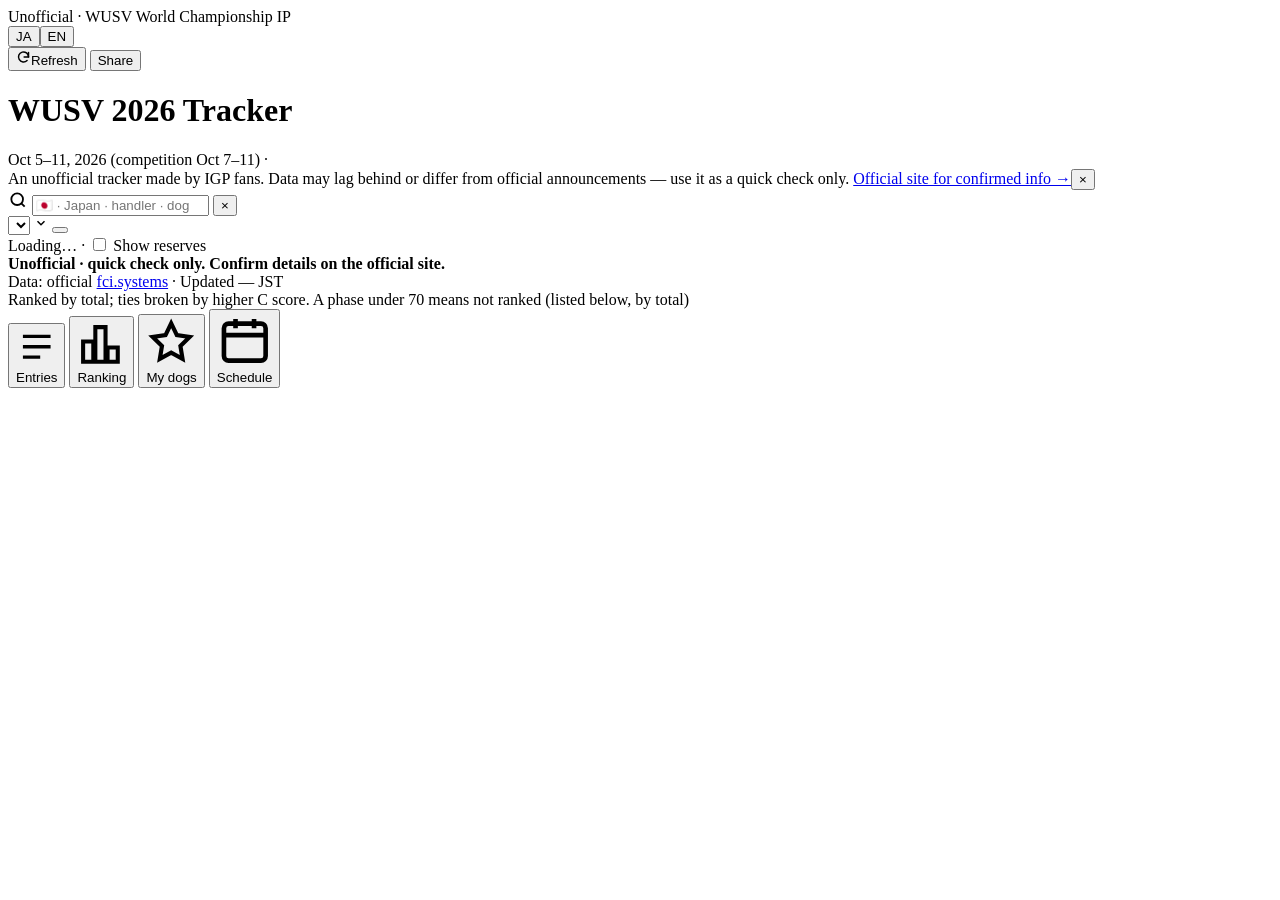
==== commit 53410bb0: "Ranking: dogs with a phase under 70 are not ranked (listed below by total, no placing)" ====
--- a/src/app.html
+++ b/src/app.html
@@ -77,7 +77,7 @@
     title:"トラッカー", unoff:"非公式", disc:"IGPファンが作った非公式のトラッカーです。公式発表との時間差や変更がある場合があります。簡易チェック用としてお使いください。", discLink:"正式な情報は公式サイトへ →", discShort:"非公式・簡易チェック用。正式な情報は公式サイトでご確認ください。", dates:"2026年10月5日〜11日（競技 7〜11日）", share:"共有",
     ph:"🇯🇵・日本・ハンドラー・犬名・JP-01", showRes:"補欠も表示", all:"すべて", allC:"🌐 すべての国", fav:"★ マイ選手",
     tList:"出場選手", tRank:"順位", tMy:"マイ選手", tSched:"日程",
-    src:"データ：公式", upd:"最終更新", tie:"順位は総合点の高い順。同点ならC科目の高い方が上位。1科目でも70点未満があれば、全科目70点以上の選手より下位",
+    src:"データ：公式", upd:"最終更新", tie:"順位は総合点の高い順。同点ならC科目の高い方が上位。1科目でも70点未満があればランク外（順位なし・総合点順に下へ並ぶ）",
     refresh:"更新", refreshing:"更新中…", upToDate:t=>`最新です（${t} 更新）`, gotNew:t=>`新しいデータを読み込みました（${t} 更新）`, refreshFail:"更新できませんでした。通信状態を確認してください。", updAt:t=>`${t} 更新`,
     live:"自動更新中", offline:"オフライン（前回のデータ）", loading:"読み込み中…",
     dogs:(n,c)=>`${n} 頭 / ${c} か国`, rankN:n=>`順位対象 ${n} 頭`, myN:n=>`マイ選手 ${n} 頭`,
@@ -100,6 +100,7 @@
     nPhone:"スマホの通知", nPhoneS:"ブラウザの通知を許可すると、画面の上に届きます",
     nPhoneOn:"許可済み", nUnsup:"このブラウザは通知に対応していません",
     nNote:"通知はこのページを開いている間に届きます。設定はこのスマホにだけ保存されます。", on:"オン", off:"オフ",
+    nrShort:"外", nrLong:"ランク外", nrSep:"ランク外 — 70点未満の科目がある選手（順位なし・総合点順）",
     resT:"結果", pts:v=>`${v}点`, totalW:"／合計", provRank:r=>`暫定${r}位`,
     shareTitle:"このトラッカーを共有", shareText:"下のURLを送れば、誰でもスマホで開けます（IGPファンによる非公式の簡易トラッカーです）。",
     copy:"コピー", copied:"コピーしました", close:"閉じる", nativeShare:"LINE などで送る",
@@ -114,7 +115,7 @@
     title:"Tracker", unoff:"Unofficial", disc:"An unofficial tracker made by IGP fans. Data may lag behind or differ from official announcements — use it as a quick check only.", discLink:"Official site for confirmed info →", discShort:"Unofficial · quick check only. Confirm details on the official site.", dates:"Oct 5–11, 2026 (competition Oct 7–11)", share:"Share",
     ph:"🇯🇵 · Japan · handler · dog · JP-01", showRes:"Show reserves", all:"All", allC:"🌐 All countries", fav:"★ My dogs",
     tList:"Entries", tRank:"Ranking", tMy:"My dogs", tSched:"Schedule",
-    src:"Data: official", upd:"Updated", tie:"Ranked by total; ties broken by higher C score. Any phase under 70 ranks below all dogs with 70+ in every phase",
+    src:"Data: official", upd:"Updated", tie:"Ranked by total; ties broken by higher C score. A phase under 70 means not ranked (listed below, by total)",
     refresh:"Refresh", refreshing:"Refreshing…", upToDate:t=>`Up to date (updated ${t} JST)`, gotNew:t=>`New data loaded (updated ${t} JST)`, refreshFail:"Couldn't refresh. Check your connection.", updAt:t=>`updated ${t} JST`,
     live:"Live", offline:"Offline (last data)", loading:"Loading…",
     dogs:(n,c)=>`${n} dogs / ${c} countries`, rankN:n=>`${n} ranked`, myN:n=>`${n} tracked`,
@@ -137,6 +138,7 @@
     nPhone:"Phone notifications", nPhoneS:"Allow browser notifications to get them on your lock / top screen",
     nPhoneOn:"Allowed", nUnsup:"This browser doesn't support notifications",
     nNote:"Alerts arrive while this page is open. Settings are saved on this device only.", on:"on", off:"off",
+    nrShort:"NR", nrLong:"Not ranked", nrSep:"Not ranked — a phase under 70 (no placing, sorted by total)",
     resT:"Result", pts:v=>`${v} pts`, totalW:"/ total", provRank:r=>`provisional #${r}`,
     shareTitle:"Share this tracker", shareText:"Send this link — anyone can open it on their phone (unofficial fan-made quick tracker).",
     copy:"Copy", copied:"Copied", close:"Close", nativeShare:"Send via apps",
@@ -181,7 +183,7 @@
   });
   countries = [...new Set(P.map(p=>p.cc))];
   const rk = ranked(); const rmap = new Map(rk.map(p=>[p.cat,p.rank]));
-  P.forEach(p => p.rank = rmap.get(p.cat));
+  P.forEach(p => { p.rank = rmap.get(p.cat) ?? null; p.nr = !p.res && !p.ss && p.sum!=null && low(p); });
 }
 function sortCountries(){
   countries.sort((a,b)=> a==="JP"?-1 : b==="JP"?1 : cname(a).localeCompare(cname(b), lang));
@@ -191,7 +193,8 @@
 function ranked(){
   const r = P.filter(p=>!p.res && !p.ss && p.sum!=null).sort((x,y)=> (low(x)-low(y)) || (y.sum-x.sum) || ((y.c??-1)-(x.c??-1)) || ((y.b??-1)-(x.b??-1)) || ((y.a??-1)-(x.a??-1)));
   let prev=null, rk=0;
-  r.forEach((p,i)=>{ const key=low(p)+"|"+p.sum+"|"+(p.c??-1); if(key!==prev){rk=i+1;prev=key} p.rank=rk; });
+  // 70点未満がある選手は順番には並べるが順位は付けない（ランク外）
+  r.forEach((p,i)=>{ if (low(p)){ p.rank=null; p.nr=true; return; } const key=p.sum+"|"+(p.c??-1); if(key!==prev){rk=i+1;prev=key} p.rank=rk; });
   return r;
 }
 function match(p, ignoreCc){
@@ -298,7 +301,7 @@
 }
 function card(p, showRank){
   const fav = state.fav.has(p.cat), fresh = state.fresh.has(p.cat);
-  const rk = showRank ? (p.rank ? `<div class="rank ${p.rank<=3?"r"+p.rank:""}">${p.rank}</div>` : "") : "";
+  const rk = showRank ? (p.rank ? `<div class="rank ${p.rank<=3?"r"+p.rank:""}">${p.rank}</div>` : p.nr ? `<div class="rank nrk">${t("nrShort")}</div>` : "") : "";
   return `<article class="card ${p.res?"res":""} ${fresh?"new":""} ${p.ss?"out":""}" id="c-${esc(p.cat)}">${fresh?`<span class="badge">${t("newBadge")}</span>`:""}
     <div class="row1">${rk}
       <div class="who">
@@ -309,7 +312,7 @@
           <span class="tag">${t("age")(p.ageY,p.ageM)}</span>
           ${p.res?`<span class="tag rsv">${t("reserve")}</span>`:""}</div>
       </div>
-      <div class="tot">${p.ss?`<b class="stt">${esc(stLabel(p.ss))}</b><span>${p.sum!=null&&p.ss!=="D"?p.sum+" · ":""}${t("stNote")}</span>`:`<b>${p.sum??"—"}</b><span>${t("ofN")(p.done)}</span>`}</div>
+      <div class="tot">${p.ss?`<b class="stt">${esc(stLabel(p.ss))}</b><span>${p.sum!=null&&p.ss!=="D"?p.sum+" · ":""}${t("stNote")}</span>`:`<b>${p.sum??"—"}</b><span>${p.nr?`<em class="nrl">${t("nrLong")}</em>`:t("ofN")(p.done)}</span>`}</div>
       <button class="star" data-fav="${esc(p.cat)}" aria-pressed="${fav}" aria-label="${fav?t("favDel"):t("favAdd")}">★</button>
     </div>
     ${p.res?"":`<div class="trail">${seg(p,"A",fresh)}${seg(p,"B",fresh)}${seg(p,"C",fresh)}</div>`}
@@ -342,12 +345,13 @@
 }
 function renderRank(){
   const all = ranked(); const list = all.filter(p=>match(p));
-  setCount(t("rankN")(list.length));
+  setCount(t("rankN")(list.filter(p=>p.rank).length));
   let body;
   if (!all.length) body = `<div class="note">${t("noScores")}<br><a href="https://wusv2026.fci.systems/results.php" target="_blank" rel="noopener">${t("openRes")}</a></div>` + P.filter(p=>!p.res && match(p)).map(p=>card(p,false)).join("");
   else {
     const outs = P.filter(p=>!p.res && p.ss && match(p)).sort((a,b)=>"WTND".indexOf(a.ss)-"WTND".indexOf(b.ss) || (b.sum??-1)-(a.sum??-1));
-    body = (list.length||outs.length) ? list.map(p=>card(p,true)).join("") + outs.map(p=>card(p,false)).join("") : `<div class="empty">${t("none")}</div>`;
+    let sep=false;
+    body = (list.length||outs.length) ? list.map(p=>{ const h = p.nr && !sep ? (sep=true, `<div class="rsep">${t("nrSep")}</div>`) : ""; return h + card(p,true); }).join("") + outs.map(p=>card(p,false)).join("") : `<div class="empty">${t("none")}</div>`;
   }
   el("v-rank").innerHTML = strip() + body;
 }
@@ -464,7 +468,7 @@
     ["a","b","c"].forEach(k=>{ if (cur[k]!=null && cur[k]!==old[k]) parts.push(`${k.toUpperCase()} ${t("sec")[k.toUpperCase()]} ${t("pts")(cur[k])}`); });
     if (cur.ss && cur.ss!==old.ss) parts.push(stLabel(cur.ss));
     if (parts.length){
-      const tail = cur.ss ? "" : ` ${t("totalW")} ${p.sum}${p.rank?` · ${t("provRank")(p.rank)}`:""}`;
+      const tail = cur.ss ? "" : ` ${t("totalW")} ${p.sum}${p.rank?` · ${t("provRank")(p.rank)}`:p.nr?` · ${t("nrLong")}`:""}`;
       msgs.push({p, line:`${parts.join(" · ")}${tail}`});
     }
     sv[p.cat] = cur;
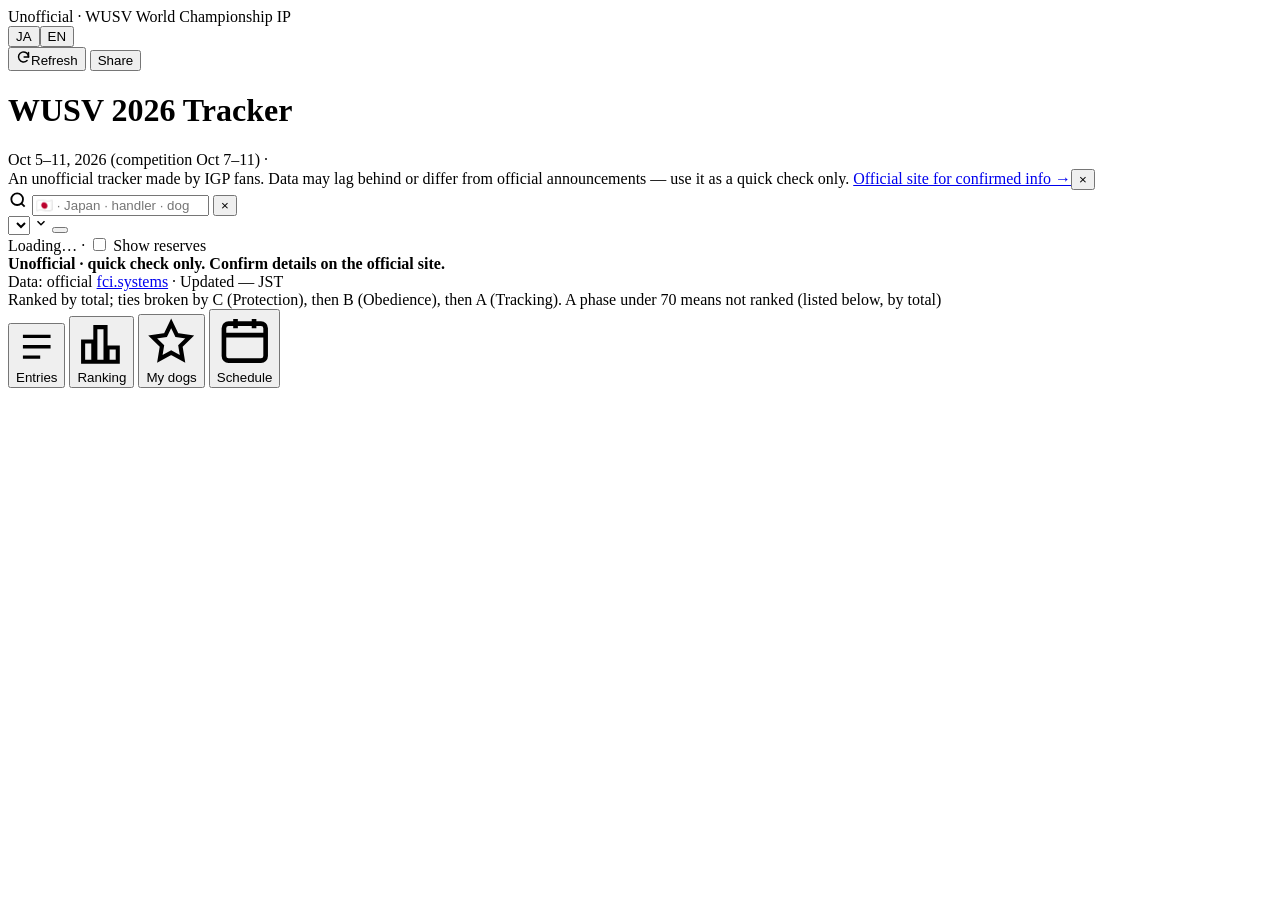
==== commit 77568aa4: "Ranking tiebreak: total, then C, then B, then A (matches official placings)" ====
--- a/src/app.html
+++ b/src/app.html
@@ -77,7 +77,7 @@
     title:"トラッカー", unoff:"非公式", disc:"IGPファンが作った非公式のトラッカーです。公式発表との時間差や変更がある場合があります。簡易チェック用としてお使いください。", discLink:"正式な情報は公式サイトへ →", discShort:"非公式・簡易チェック用。正式な情報は公式サイトでご確認ください。", dates:"2026年10月5日〜11日（競技 7〜11日）", share:"共有",
     ph:"🇯🇵・日本・ハンドラー・犬名・JP-01", showRes:"補欠も表示", all:"すべて", allC:"🌐 すべての国", fav:"★ マイ選手",
     tList:"出場選手", tRank:"順位", tMy:"マイ選手", tSched:"日程",
-    src:"データ：公式", upd:"最終更新", tie:"順位は総合点の高い順。同点ならC科目の高い方が上位。1科目でも70点未満があればランク外（順位なし・総合点順に下へ並ぶ）",
+    src:"データ：公式", upd:"最終更新", tie:"順位は総合点の高い順。同点ならC防衛、それも同点ならB服従、それも同点ならA追求の高い方が上位。1科目でも70点未満があればランク外（順位なし・総合点順に下へ並ぶ）",
     refresh:"更新", refreshing:"更新中…", upToDate:t=>`最新です（${t} 更新）`, gotNew:t=>`新しいデータを読み込みました（${t} 更新）`, refreshFail:"更新できませんでした。通信状態を確認してください。", updAt:t=>`${t} 更新`,
     live:"自動更新中", offline:"オフライン（前回のデータ）", loading:"読み込み中…",
     dogs:(n,c)=>`${n} 頭 / ${c} か国`, rankN:n=>`順位対象 ${n} 頭`, myN:n=>`マイ選手 ${n} 頭`,
@@ -100,6 +100,7 @@
     nPhone:"スマホの通知", nPhoneS:"ブラウザの通知を許可すると、画面の上に届きます",
     nPhoneOn:"許可済み", nUnsup:"このブラウザは通知に対応していません",
     nNote:"通知はこのページを開いている間に届きます。設定はこのスマホにだけ保存されます。", on:"オン", off:"オフ",
+    bestIn:k=>`${k}最高点`, finalT:"最終順位（確定）", finalS:"全競技が終了しました。🥇🥈🥉＝1〜3位　__IA__ A追求・__IB__ B服従・__IC__ C防衛＝各科目の最高得点", provT:"暫定順位（競技中）",
     nrShort:"外", nrLong:"ランク外", nrSep:"ランク外 — 70点未満の科目がある選手（順位なし・総合点順）",
     resT:"結果", pts:v=>`${v}点`, totalW:"／合計", provRank:r=>`暫定${r}位`,
     shareTitle:"このトラッカーを共有", shareText:"下のURLを送れば、誰でもスマホで開けます（IGPファンによる非公式の簡易トラッカーです）。",
@@ -115,7 +116,7 @@
     title:"Tracker", unoff:"Unofficial", disc:"An unofficial tracker made by IGP fans. Data may lag behind or differ from official announcements — use it as a quick check only.", discLink:"Official site for confirmed info →", discShort:"Unofficial · quick check only. Confirm details on the official site.", dates:"Oct 5–11, 2026 (competition Oct 7–11)", share:"Share",
     ph:"🇯🇵 · Japan · handler · dog · JP-01", showRes:"Show reserves", all:"All", allC:"🌐 All countries", fav:"★ My dogs",
     tList:"Entries", tRank:"Ranking", tMy:"My dogs", tSched:"Schedule",
-    src:"Data: official", upd:"Updated", tie:"Ranked by total; ties broken by higher C score. A phase under 70 means not ranked (listed below, by total)",
+    src:"Data: official", upd:"Updated", tie:"Ranked by total; ties broken by C (Protection), then B (Obedience), then A (Tracking). A phase under 70 means not ranked (listed below, by total)",
     refresh:"Refresh", refreshing:"Refreshing…", upToDate:t=>`Up to date (updated ${t} JST)`, gotNew:t=>`New data loaded (updated ${t} JST)`, refreshFail:"Couldn't refresh. Check your connection.", updAt:t=>`updated ${t} JST`,
     live:"Live", offline:"Offline (last data)", loading:"Loading…",
     dogs:(n,c)=>`${n} dogs / ${c} countries`, rankN:n=>`${n} ranked`, myN:n=>`${n} tracked`,
@@ -138,6 +139,7 @@
     nPhone:"Phone notifications", nPhoneS:"Allow browser notifications to get them on your lock / top screen",
     nPhoneOn:"Allowed", nUnsup:"This browser doesn't support notifications",
     nNote:"Alerts arrive while this page is open. Settings are saved on this device only.", on:"on", off:"off",
+    bestIn:k=>`Best ${k}`, finalT:"Final standings", finalS:"All phases finished. 🥇🥈🥉 = 1st–3rd · __IA__ A Tracking · __IB__ B Obedience · __IC__ C Protection = top score in each phase", provT:"Provisional standings (in progress)",
     nrShort:"NR", nrLong:"Not ranked", nrSep:"Not ranked — a phase under 70 (no placing, sorted by total)",
     resT:"Result", pts:v=>`${v} pts`, totalW:"/ total", provRank:r=>`provisional #${r}`,
     shareTitle:"Share this tracker", shareText:"Send this link — anyone can open it on their phone (unofficial fan-made quick tracker).",
@@ -159,7 +161,7 @@
 const params = new URLSearchParams(location.search);
 let lang = params.get("lang") || LS("lang") || ((navigator.language||"ja").startsWith("ja") ? "ja" : "en");
 const t = k => I18N[lang][k];
-let DATA = null, P = [], countries = [];
+let DATA = null, P = [], countries = [], FINAL = false;
 let state = {q:"", cc:null, view:"list", res:false, day:null, sec:null,
   fav:new Set(LS("fav")||[]), seen:LS("seen")||{}, fresh:new Set()};
 let online = true;
@@ -171,6 +173,28 @@
 const DAYS = ["2026-10-07","2026-10-08","2026-10-09","2026-10-10","2026-10-11"];
 const snap = p => [p.a,p.b,p.c,p.t,p.rt,p.ss,p.ax,p.bx,p.cx].join("|");
 
+// 全競技終了の判定：本戦の全選手が「3科目とも点数あり」か「失格・棄権など」。window.__FINAL でデモ用に強制可
+function isFinal(){
+  if (window.__FINAL!==undefined) return window.__FINAL;
+  const act = P.filter(p=>!p.res);
+  return act.length>0 && act.every(p=>p.ss || (p.a!=null && p.b!=null && p.c!=null));
+}
+// 各科目の最高得点（本戦・失格/棄権を除く）。同点は全員
+function topScores(){
+  const top = {};
+  ["a","b","c"].forEach(k=>{ const v = P.filter(p=>!p.res && !p.ss && p[k]!=null).map(p=>p[k]); top[k] = v.length ? Math.max(...v) : null; });
+  return top;
+}
+// オリジナルのマーク（同じ線の太さ・角の丸みで統一。色は各科目の色を継承）
+// A 追求：旗と、トラックに置かれた物品3つ
+const ICO_A = `<svg class="ico" viewBox="0 0 24 24" aria-hidden="true"><path d="M18 22V2.5" fill="none" stroke="currentColor" stroke-width="2.4" stroke-linecap="round"/><path d="M18.7 3h4.8l-1.8 3 1.8 3h-4.8z" fill="currentColor"/><rect x="1" y="17.4" width="7" height="4.2" rx="1.2" fill="currentColor"/><rect x="2.4" y="18.6" width="4.2" height="1.8" rx=".6" fill="#fff" fill-opacity=".45"/><rect x="7.6" y="11.4" width="7" height="4.2" rx="1.2" fill="currentColor"/><rect x="9" y="12.6" width="4.2" height="1.8" rx=".6" fill="#fff" fill-opacity=".45"/><rect x="1.6" y="5.4" width="7" height="4.2" rx="1.2" fill="currentColor"/><rect x="3" y="6.6" width="4.2" height="1.8" rx=".6" fill="#fff" fill-opacity=".45"/></svg>`;
+// B 服従：持来（もってこい）用の木製ダンベル
+const ICO_B = `<svg class="ico" viewBox="0 0 24 24" aria-hidden="true"><rect x="7" y="10.3" width="10" height="3.4" rx="1.3" fill="currentColor"/><rect x="2" y="5.5" width="5.4" height="13" rx="1.8" fill="currentColor"/><rect x="16.6" y="5.5" width="5.4" height="13" rx="1.8" fill="currentColor"/><path d="M3.8 8v8M18.4 8v8" stroke="#fff" stroke-opacity=".45" stroke-width="1.1" stroke-linecap="round"/><path d="M8.5 12h7" stroke="#fff" stroke-opacity=".35" stroke-width=".9" stroke-linecap="round"/></svg>`;
+// C 防衛：ヘルパーが隠れるブラインド（テント）
+const ICO_C = `<svg class="ico" viewBox="0 0 24 24" aria-hidden="true"><path d="M12 2.8 2 20.5h20z" fill="currentColor"/><path d="M12 9.2 8.2 20.5h7.6z" fill="#fff" fill-opacity=".9"/><path d="M12 2.8V1.2" stroke="currentColor" stroke-width="2" stroke-linecap="round"/><path d="M1.5 20.5h21" stroke="currentColor" stroke-width="2.2" stroke-linecap="round"/></svg>`;
+const DUMBBELL = ICO_B;
+const MARK = {A:ICO_A, B:ICO_B, C:ICO_C};
+const MEDAL = r => `<svg class="medal m${r}" viewBox="0 0 40 48" aria-label="${r}"><path class="rb1" d="M10 0h8l6 16h-8z"/><path class="rb2" d="M30 0h-8l-6 16h8z"/><circle class="disc" cx="20" cy="30" r="15"/><circle class="ring" cx="20" cy="30" r="11.5"/><text x="20" y="35.5" text-anchor="middle">${r}</text></svg>`;
 function prepare(){
   P = DATA.parts.map(p => {
     const dob = new Date(p.dob+"T00:00:00");
@@ -184,17 +208,19 @@
   countries = [...new Set(P.map(p=>p.cc))];
   const rk = ranked(); const rmap = new Map(rk.map(p=>[p.cat,p.rank]));
   P.forEach(p => { p.rank = rmap.get(p.cat) ?? null; p.nr = !p.res && !p.ss && p.sum!=null && low(p); });
+  FINAL = isFinal(); const tp = topScores();
+  P.forEach(p => { p.best = FINAL && !p.res && !p.ss ? ["A","B","C"].filter(k=>p[k.toLowerCase()]!=null && p[k.toLowerCase()]===tp[k.toLowerCase()]) : []; });
 }
 function sortCountries(){
   countries.sort((a,b)=> a==="JP"?-1 : b==="JP"?1 : cname(a).localeCompare(cname(b), lang));
 }
-// 1科目でも70点未満（Insufficient）があれば、全科目70点以上の選手より下位。各グループ内は総合点→C→B→A の高い順
+// 1科目でも70点未満（Insufficient）があればランク外。順位は 総合点 → C防衛 → B服従 → A追求 の高い順（すべて同じときだけ同順位）
 const low = p => [p.a,p.b,p.c].some(v=>v!=null && v<70);
 function ranked(){
   const r = P.filter(p=>!p.res && !p.ss && p.sum!=null).sort((x,y)=> (low(x)-low(y)) || (y.sum-x.sum) || ((y.c??-1)-(x.c??-1)) || ((y.b??-1)-(x.b??-1)) || ((y.a??-1)-(x.a??-1)));
   let prev=null, rk=0;
   // 70点未満がある選手は順番には並べるが順位は付けない（ランク外）
-  r.forEach((p,i)=>{ if (low(p)){ p.rank=null; p.nr=true; return; } const key=p.sum+"|"+(p.c??-1); if(key!==prev){rk=i+1;prev=key} p.rank=rk; });
+  r.forEach((p,i)=>{ if (low(p)){ p.rank=null; p.nr=true; return; } const key=[p.sum,p.c??-1,p.b??-1,p.a??-1].join("|"); if(key!==prev){rk=i+1;prev=key} p.rank=rk; });
   return r;
 }
 function match(p, ignoreCc){
@@ -248,8 +274,9 @@
     : sx ? `<div class="sc stx ${sx.code==="-"?"dash":""}">${esc(sx.txt)}</div>`
     : `<div class="sc pend">${t("pend")}</div>`;
   const cls = sx&&sx.code==="fz" ? "fzc" : (sx&&v==null&&sx.code!=="-"?"stc":"");
-  return `<div class="seg ${k} ${v!=null?"done":""} ${cls} ${flash&&v!=null?"flash":""}"><div class="lb"><em>${k}</em>${t("sec")[k]}</div>
-    ${main}
+  const best = (p.best||[]).includes(k);
+  return `<div class="seg ${k} ${v!=null?"done":""} ${cls} ${best?"best":""} ${flash&&v!=null?"flash":""}"><div class="lb"><em>${k}</em>${t("sec")[k]}</div>
+    ${best ? main.replace('<div class="sc">', `<div class="sc"><i class="mk">${MARK[k]}</i>`) : main}
     ${w?`<div class="when">${esc(fmtWhen(w))}</div>`:""}
     <div class="fill" style="width:${v!=null?Math.max(2,v):0}%"></div></div>`;
 }
@@ -301,7 +328,8 @@
 }
 function card(p, showRank){
   const fav = state.fav.has(p.cat), fresh = state.fresh.has(p.cat);
-  const rk = showRank ? (p.rank ? `<div class="rank ${p.rank<=3?"r"+p.rank:""}">${p.rank}</div>` : p.nr ? `<div class="rank nrk">${t("nrShort")}</div>` : "") : "";
+  const rk = showRank ? (p.rank ? (FINAL && p.rank<=3 ? `<div class="rank md">${MEDAL(p.rank)}</div>` : `<div class="rank ${p.rank<=3?"r"+p.rank:""}">${p.rank}</div>`) : p.nr ? `<div class="rank nrk">${t("nrShort")}</div>` : "") : "";
+  const bestTags = (p.best||[]).map(k=>`<span class="tag best b${k}">${MARK[k]} ${t("bestIn")(k)}</span>`).join("");
   return `<article class="card ${p.res?"res":""} ${fresh?"new":""} ${p.ss?"out":""}" id="c-${esc(p.cat)}">${fresh?`<span class="badge">${t("newBadge")}</span>`:""}
     <div class="row1">${rk}
       <div class="who">
@@ -310,7 +338,7 @@
         <div class="tags"><span class="tag cat">${esc(p.cat)}</span>${(p.st||p.sched.no)?`<span class="tag draw">${t("drawNo") ? t("drawNo")+" " : ""}#${p.st||p.sched.no}</span>`:""}
           <span class="tag sx-${p.sx}">${p.sx==="F"?t("female"):t("male")}</span>
           <span class="tag">${t("age")(p.ageY,p.ageM)}</span>
-          ${p.res?`<span class="tag rsv">${t("reserve")}</span>`:""}</div>
+          ${p.res?`<span class="tag rsv">${t("reserve")}</span>`:""}${bestTags}</div>
       </div>
       <div class="tot">${p.ss?`<b class="stt">${esc(stLabel(p.ss))}</b><span>${p.sum!=null&&p.ss!=="D"?p.sum+" · ":""}${t("stNote")}</span>`:`<b>${p.sum??"—"}</b><span>${p.nr?`<em class="nrl">${t("nrLong")}</em>`:t("ofN")(p.done)}</span>`}</div>
       <button class="star" data-fav="${esc(p.cat)}" aria-pressed="${fav}" aria-label="${fav?t("favDel"):t("favAdd")}">★</button>
@@ -353,7 +381,8 @@
     let sep=false;
     body = (list.length||outs.length) ? list.map(p=>{ const h = p.nr && !sep ? (sep=true, `<div class="rsep">${t("nrSep")}</div>`) : ""; return h + card(p,true); }).join("") + outs.map(p=>card(p,false)).join("") : `<div class="empty">${t("none")}</div>`;
   }
-  el("v-rank").innerHTML = strip() + body;
+  const fin = FINAL ? `<div class="final"><b>🏁 ${t("finalT")}</b><span>${t("finalS").replace("__IA__",`<i class="fi fa">${ICO_A}</i>`).replace("__IB__",`<i class="fi fb">${ICO_B}</i>`).replace("__IC__",`<i class="fi fc">${ICO_C}</i>`)}</span></div>` : (all.length ? `<div class="prov">${t("provT")}</div>` : "");
+  el("v-rank").innerHTML = fin + strip() + body;
 }
 function nsetPanel(perm){
   const pf = PREF();
